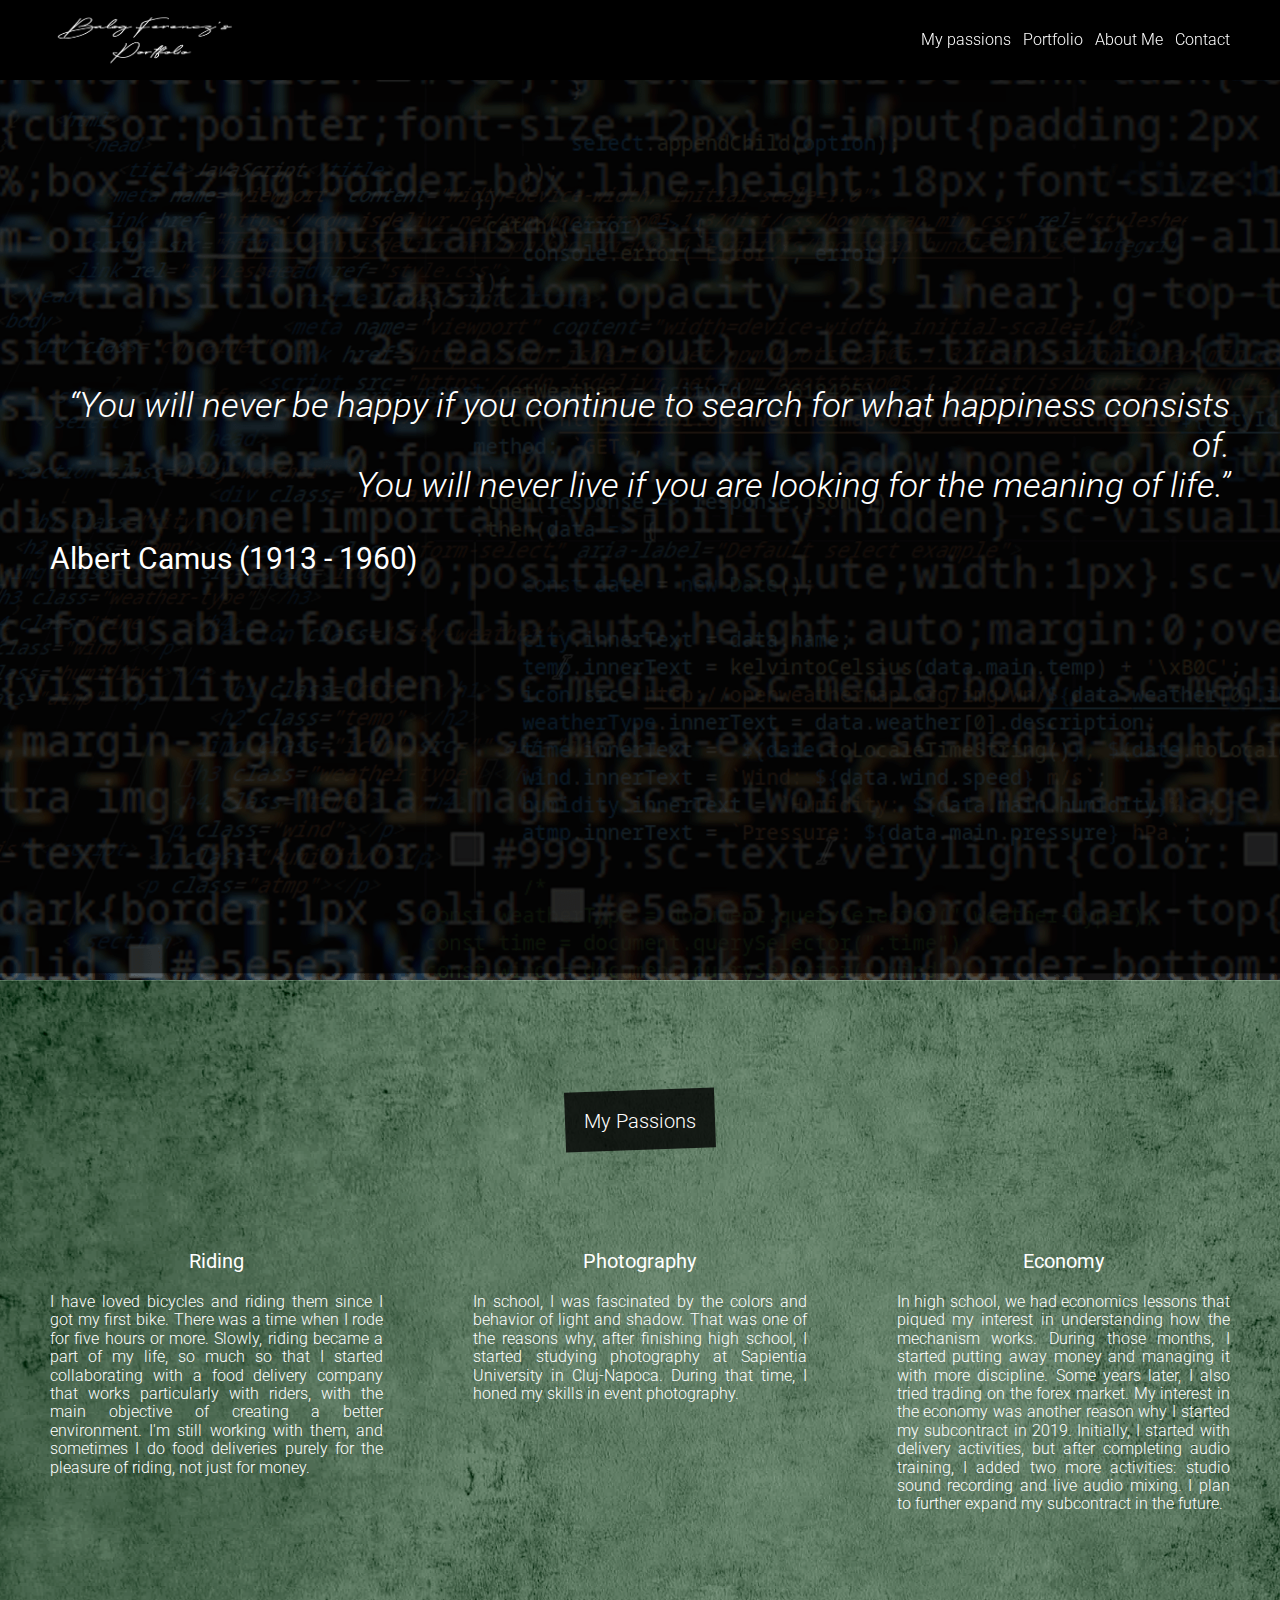
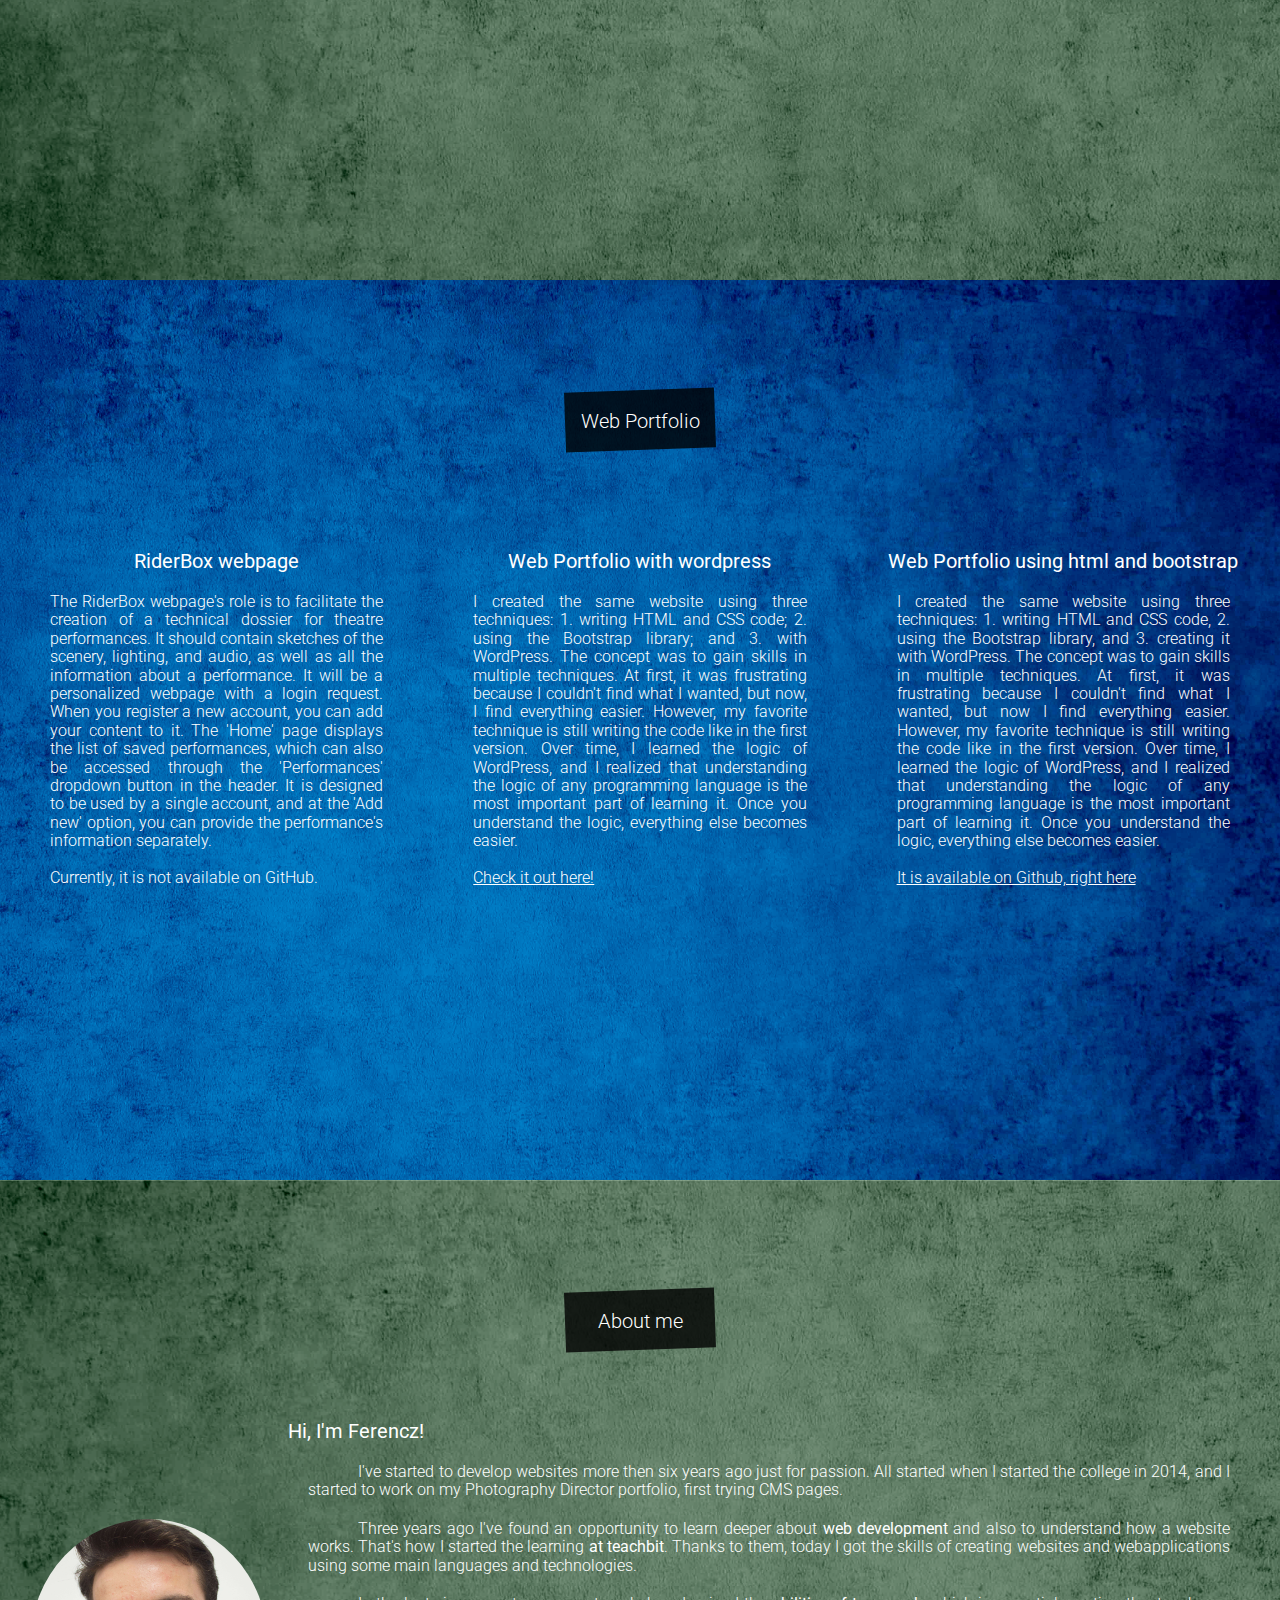
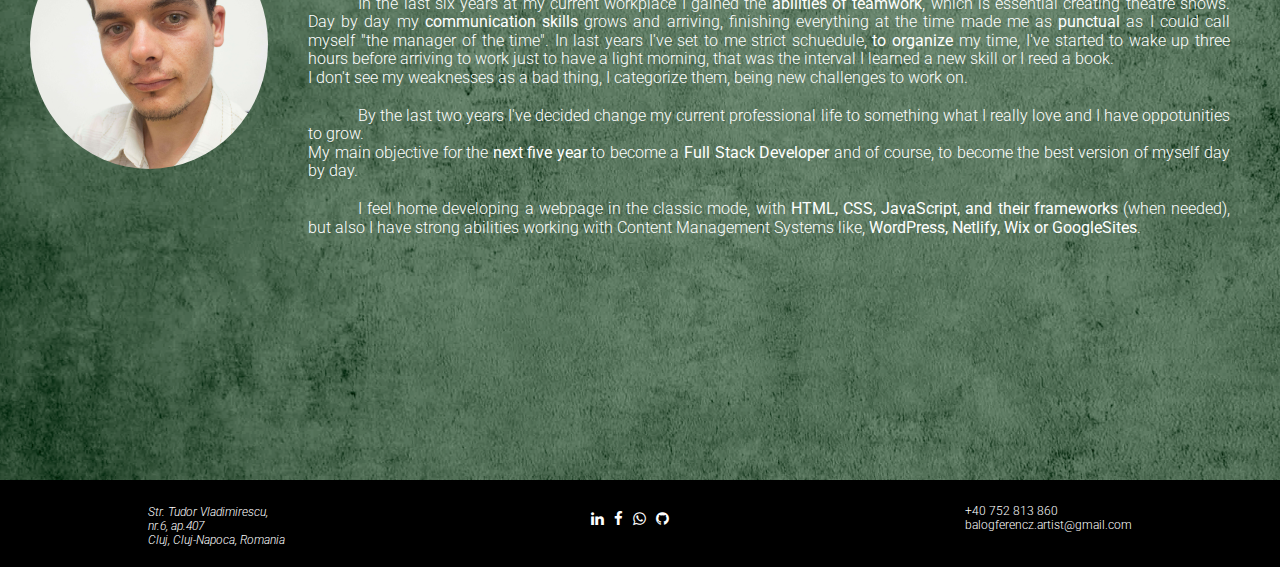
==== index.html @ 5646c805 "." ====
<!DOCTYPE html>
<html lang="en">
    <head>
        <title>My Portfolio</title>
        <meta name="viewport" content="width=device-width, initial-scale=1.0">
        
        <link rel="preconnect" href="https://fonts.googleapis.com">
        <link rel="preconnect" href="https://fonts.gstatic.com" crossorigin>
        <link href="https://fonts.googleapis.com/css2?family=Roboto:ital,wght@0,300;1,300&display=swap" rel="stylesheet"><link rel="stylesheet" a href="PortStylesheet.css">
        <link rel="stylesheet" href="https://cdnjs.cloudflare.com/ajax/libs/font-awesome/4.7.0/css/font-awesome.min.css">
        <link rel="stylesheet" a href="ResetCss.css">
    </head>

    <body>

<!-- HEADER -->

        <header class=".header-background">
            <a class="logo" href="#">
            <img src="photo/logo4.png" alt="logo">
            </a>
            
            <nav class="navigation">
                <a href="#section-1">My passions</a>
                <a href="#section-2">Portfolio</a>
                <a href="#section-4">About Me</a>
                <a href="#section-5">Contact</a>
             <!-- <a href="/blog.html">Blog</a> -->
                
            </nav>
        </header>


<!-- BANNER -->
        <section class="banner section-block"> 

            <div> <!-- A div a flexbox verzió miatt van -->
                <p>
                    <em>“You will never be happy if you continue to search for what happiness consists of. <br>
                        You will never live if you are looking for the meaning of life.”
                    </em>
                </p>    
                <h1>Albert Camus (1913 - 1960)</h1>
            </div>

        </section>


<!-- MY PASSIONS -->
        <section id="section-1" class="section-block green bkg-green section-1-2">

            <div class="box">
                <div class="roteted-bkg">
                    <p>My Passions</p>
                </div>
            </div>

            <div class="grid clearfix section-1-2-inner-container">
                <div class="grid-box box-third grid1">

                    <h3>Riding</h3>

                    <p>
                        I have loved bicycles and riding them since I got my first bike. 
                        There was a time when I rode for five hours or more. Slowly, 
                        riding became a part of my life, so much so that I started 
                        collaborating with a food delivery company that works particularly 
                        with riders, with the main objective of creating a better environment. 
                        I'm still working with them, and sometimes I do food deliveries purely 
                        for the pleasure of riding, not just for money.
                    </p>
                </div>
                <div class="grid-box box-third grid2">

                    <h3>Photography</h3>

                    <p>
                        In school, I was fascinated by the colors and behavior of light and 
                        shadow. That was one of the reasons why, after finishing high school, 
                        I started studying photography at Sapientia University in Cluj-Napoca. 
                        During that time, I honed my skills in event photography.
                    </p>
                </div>
                <div class="grid-box box-third grid3 ">

                    <h3>Economy</h3>

                    <p>
                        In high school, we had economics lessons that piqued my interest 
                        in understanding how the mechanism works. During those months, I 
                        started putting away money and managing it with more discipline. 
                        Some years later, I also tried trading on the forex market. My 
                        interest in the economy was another reason why I started my subcontract 
                        in 2019. Initially, I started with delivery activities, but after 
                        completing audio training, I added two more activities: studio sound 
                        recording and live audio mixing. I plan to further expand my subcontract in the future.                        
                    </p>
                </div>
            </div>
        </section>


<!-- PORTFOLIO -->
        <section id="section-2" class="section-block blue bkg-blue section-1-2">

            <div class="box">
                <div class="roteted-bkg">
                    <p>Web Portfolio</p>
                </div>
            </div>

            <div class="grid clearfix section-1-2-inner-container">
                <div class="grid-box box-third section-1-2-box">

                    <h3>RiderBox webpage</h3>

                    <p>
                        The RiderBox webpage's role is to facilitate the creation of 
                        a technical dossier for theatre performances. It should contain 
                        sketches of the scenery, lighting, and audio, as well as all 
                        the information about a performance. It will be a personalized 
                        webpage with a login request. When you register a new account, 
                        you can add your content to it. The 'Home' page displays the 
                        list of saved performances, which can also be accessed through 
                        the 'Performances' dropdown button in the header. It is designed 
                        to be used by a single account, and at the 'Add new' option, you 
                        can provide the performance's information separately. <br><br>
                        Currently, it is not available on GitHub.
                    </p>

                    <!-- <embed class="video" style="width: 250px;" src="https://www.youtube.com/embed/oUuTgYsEcFI"></embed> -->
                </div>
                <div class="grid-box box-third">

                    <h3>Web Portfolio with wordpress</h3>

                    <p>
                        I created the same website using three techniques: 
                        1. writing HTML and CSS code; 2. using the Bootstrap 
                        library; and 3. with WordPress. The concept was to gain 
                        skills in multiple techniques. At first, it was frustrating 
                        because I couldn't find what I wanted, but now, I find everything 
                        easier. However, my favorite technique is still writing the code 
                        like in the first version. Over time, I learned the logic of WordPress, 
                        and I realized that understanding the logic of any programming 
                        language is the most important part of learning it. Once you 
                        understand the logic, everything else becomes easier. <br> <br>
                        <a href="https://bferenczdev.wordpress.com">Check it out here!</a>
                    </p>
                </div>
                <div class="grid-box box-third">

                    <h3>Web Portfolio using html and bootstrap</h3>

                    <p>
                        I created the same website using three techniques: 
                        1. writing HTML and CSS code, 2. using the Bootstrap library, 
                        and 3. creating it with WordPress. The concept was to gain skills in 
                        multiple techniques. At first, it was frustrating because I couldn't 
                        find what I wanted, but now I find everything easier. However, my favorite 
                        technique is still writing the code like in the first version. Over time, 
                        I learned the logic of WordPress, and I realized that understanding the 
                        logic of any programming language is the most important part of learning it. 
                        Once you understand the logic, everything else becomes easier. <br><br>
                        <a href="https://github.com/FerenczBalog/Portfolio---bootstrap">It is available on Github, right here</a>
                    </p>
                </div>
            </div>
        </section>

<!-- About me -->
        <section id="section-4" class="section-block green bkg-green about-me">

            <div class="box">
                <div class="roteted-bkg">
                    <p>About me</p>
                </div>
            </div>

            <div class="about-me-inner-container">
                <img src="photo/img1.jpg" alt="my photo"> 

                <div>
                    <h3>Hi, I'm Ferencz!</h3>

                    <p class="text-indent"> 
                        I've started to develop websites more then six years ago just for passion.
                        All started when I started the college in 2014, and I started to work on my 
                        Photography Director portfolio, first trying CMS pages. 
                    </p>
                    <p class="text-indent"> 
                        Three years ago I've found an opportunity to learn deeper about <strong>web development</strong>
                        and also to understand how a website works. That's how I started the learning 
                        <strong>at teachbit</strong>. Thanks to them, today I got the skills of creating websites and 
                        webapplications using some main languages and technologies. 
                    </p>
                    <p class="text-indent"> 
                        In the last six years at my current workplace I gained the <strong>abilities of teamwork</strong>, 
                        which is essential creating theatre shows. Day by day my <strong>communication skills</strong> 
                        grows and arriving, finishing everything at the time made me as <strong>punctual</strong> as I could call myself
                        "the manager of the time". In last years I've set to me strict schuedule, <strong>to organize</strong> my time, I've started 
                        to wake up three hours before arriving to work just to have a light morning, that was the interval I 
                        learned a new skill or I reed a book. <br>
                        I don't see my weaknesses as a bad thing, I categorize them, being new challenges to work on.                     
                    </p>

                    <p class="text-indent"> 
                        By the last two years I've decided change my current professional life to 
                        something what I really love and I have oppotunities to grow. <br>
                        My main objective for the <strong>next five year</strong> to become a <strong>Full Stack Developer</strong> and 
                        of course, to become the best version of myself day by day.
                    </p>
                    
                    <p class="text-indent"> 
                        I feel home developing a webpage in the classic mode, with <strong>HTML, CSS, JavaScript, and their frameworks</strong> (when needed), but
                        also I have strong abilities working with Content Management Systems like, <strong>WordPress, Netlify, Wix or GoogleSites</strong>.
                    </p>

                </div>
            </div>      
        </section>
<!-- Footer -->
        <footer id="section-5" class="footer" >
        
            <address>
                Str. Tudor Vladimirescu, <br>
                nr.6, ap.407   <br>
                Cluj, Cluj-Napoca, Romania
            </address>

            <div class="social">
                <a href="https://www.linkedin.com/in/ferenczbalog/" class="fa fa-linkedin"></a>
                <a href="https://www.facebook.com/BalogFerencz2/" class="fa fa-facebook"></a>
                <a href="https://wa.me/+40752813860" class="fa fa-whatsapp"></a>
                <a href="https://github.com/FerenczBalog" class="fa fa-github"></a>
            </div>
            
            
            <div><a href="tel:40752813860">+40 752 813 860</a>
            <a href="mailto:balogferencz.artist@gmail.com" class="e-mail">balogferencz.artist@gmail.com</a>
    </div>
            </footer>
    </body>
</html>
---- PortStylesheet.css ----
html {
    font-size: 10px;
    font-family: 'Roboto', sans-serif;
    font-weight: 300;
    background-color: rgb(0, 0, 0);
}

*{
    box-sizing: border-box;
}

.clearfix::after {
    content: "";
    clear: both;
    display: table;
}

/* HEADER */

header{
    position: fixed;
    top: 0;
    left: 0;
    width: 100%;
    z-index: 2;
    display: flex;
    justify-content: space-between;
    align-items: center;
    height: 8rem;
    background-color: rgba(0, 0, 0, 0.596);
    padding: 0.75rem 5rem;
}
    header + * {
        margin-top: 8rem;
    }
    .logo {
        display: inline-block;
    }
        .logo > img {
            height: 6rem;
        }

    .navigation {
        display: inline-block; 
        text-align: center;
    }
        .navigation > a {
            display: inline-block;
            margin-right: 1rem;
            font-size: 1.6rem;
            color: rgb(255, 255, 255);
            text-decoration: none;
        }
        .navigation > a:last-child {
            margin-right: 0;
        }
        .navigation > a:hover {
            text-decoration: underline;
        }

h3 {
    font-weight:normal;
    font-size: 2rem;
}

@media(max-width: 700px) {
    html{
        font-size: 8px;
    }

    header{
        z-index: 3;
        height: 10rem;
        padding: 4rem 0.5rem;
        font-size: 0;
    }
    .navigation > a {
        margin-bottom: 1rem;
    }
}
/* HEADER */


 /* GRID */

 .grid {
    width:calc(100% + 5rem);
    margin: 0 -2.5rem;
 }

 .grid > .grid-box {
    float: left;
    margin: 0 2.5rem 4rem;
}
    .box-full {
        width:calc(100% - 5rem)
    } 
   
    .box-half {
        width: calc(50% - 5rem);
    }

    .box-third {
        width:calc(33.33% - 5rem);
    }

    .box-quarter {
        width: calc(25% - 5rem);
    }

@media(max-width:1023px){

    .box-third {
        width: calc(100% - 5rem);
    }
    .box-quarter {
        width: calc(50% - 5rem);
    }
    .grid > .grid-box {
        padding-top: 0;
        margin-bottom: -2rem;
    }

}
 /* GRID */


 /* SECTIONS */

 .section-block.blue {
    background-color: rgb(30, 30, 241);
}

.section-block.green {
    background-color: #24b3247d;
}

.section-block {
    height: calc(100vh - 8);
    height: 100vh;
    padding:3rem;
}

.section-block.not-fullscreen {
    height: auto;
}

    .section-block h1 {
        display: block;
        margin-bottom: 2.5rem;  
        text-align: center;      
        font-size: 4rem;
        font-weight: 400;
    }

    .section-block h2 {
        display: block;
        margin-bottom: 1rem;  
        text-align: center;      
        font-size: 4.8rem;
        font-weight: 400;
        padding-top: 0rem;
    }


@media(max-width: 1023px) {
    .section-block {
        height: auto;
        padding-top: 5rem;
    }
    .section-block.not-fullscreen {
        min-height: none;
    }
    .section-block h1 {
        font-size: 2.8rem;
    }

    .section-block h2 {
        font-size: 2.8rem;
        padding-top: 3rem;
        margin-bottom: 0rem;
    }
    
}

/* SECTIONS */


/* BANNER - HERO */

.banner {
    display: flex;
    align-items: center;
    justify-content: flex-start;
    position: relative;
    padding: 0 5rem 12vh;
    background-image:url("photo/webbkg.png");
    background-position: center;
    background-repeat: no-repeat;
    background-size: cover;
    color: #fff;
}
.banner::after {
    content: ""; 
    position:absolute; 
    top: 0; 
    left: 0; 
    width: 100%; 
    height: 100%; 
    background-color: rgba(0, 0, 0, 0.24)
}

    .banner h1 {
        text-align: left;
        position:relative;
        z-index: 1;
        font-size: 3rem;
    }

    .banner p {
        text-align: right;
        position: relative;
        z-index: 1;
        font-size:3.5rem;
    }

 @media(max-width: 700px) {
    .banner {
        padding-top: 2rem;
        height: calc(100vh - 8rem);
    }
 }

 /* BANNER - HERO */

 
/* My passions & Portfolio*/

.section-1-2 h2, .rec-section h2 {
    padding-top: 5rem;
    margin-bottom: 5rem;
    font-size: 3.4rem;
}

.section-1-2-inner-container {
    color: rgb(255, 255, 255);
    text-align: center;
    margin-bottom: 2.5rem;
    margin-top: 8rem;
}

    .section-1-2 a {
        color: white;
    }

/*ROTATED BACKGROUND*/
.box{
    display: flex;
    justify-content: center;
    padding-top: 8rem;
}

.roteted-bkg{
    display: flex;
    justify-content: center;
    background-color: rgba(0, 0, 0, 0.80);
    transform: rotate(-2deg);
    width: 15rem;
    height: 6rem;
}

.box p {
    font-size: 2rem;
    color: white;
    transform: rotate(2deg);
}
/*ROTATED BACKGROUND*/

.section-1-2 h2, .rec-section h2{
    font-size: 2.4rem;
    text-align: center;
    margin-bottom: 2.5rem;
}

    .section-1-2-inner-container p, .rec-section p, .about-me-inner-container p {
        font-size: 1.6rem;
        text-align: justify;
        margin: 2rem;
    }

/* My passions & Portfolio*/


/* Recomandations */

.rec-section-box {
    height: 21rem;
    display: flex;
    align-items: center;
    color: rgb(255, 255, 255);
}

    .rec-section-box > img {
        width: 60rem;
        height: 15rem;
        border-radius: 50%;
        margin-right: 2.5rem;
    }


@media(max-width:1023px){

    .rec-section-box, .about-me-inner-container {
        height: auto;
        display: flex;
        flex-direction: column;
        align-items: center;
    }

    .rec-section-box > img, .about-me-inner-container > img{
        width: 15rem;
        height: 14rem;
        margin-top: 5rem;
    }

    .section-1-2 h2, .rec-section h2{
        padding-top: 3.5rem;
    }
}

@media(max-width:400px) {
    .grid > .grid-box {
        float: center;
        margin: 1rem;
        min-width: 30rem;
    }
}

/* Recomandations */


/* About me */
.about-me {
    color: white;
}
.about-me-inner-container {
    display: flex;
    justify-content: space-around;
    align-items: center;
    margin-top:5rem;
}
    .about-me-inner-container > img {
        width: 25rem;
        height: 25rem;
        border-radius: 50%;
    }
    .about-me-inner-container > div {
        display: block;
        padding-left: 2rem;
        padding-bottom: 3rem;
    }

@media(max-width:1023px){
    .about-me-inner-container {
        margin-top:5rem;
    }

    .about-me-inner-container > div {
        display: block;
        padding-right: 2rem;
    }

    .about-me-inner-container > img {
        margin-top: 0rem;
        margin-bottom: 10rem;
    }
}

/* About me */


/* Footer */
.footer {
    display: flex;
    flex-direction: row;
    justify-content: space-around;
    align-items: center;
    color:white;
    font-size: 1.2rem;
    padding-top: 1rem;
    padding-bottom: 2rem;
}
    .footer h3 {
        display: block;
        margin-bottom: 1rem;
        font-size: 1.6rem;
        font-weight: none;
    }
    .footer a {
        display: block;
        margin: 0rem;
        text-decoration: none;
        color: white;
    }
    .footer a:hover {
        text-decoration: underline;
    }
    .footer address {
        margin-top: 1.6rem;
    }

    .social {
        display: flex;
    }
        .social > a {
            font-size: 1.5rem;
            margin-left: 1rem;
        }

    .e-mail {
        margin-bottom: 1rem;
    }

@media(max-width:915px) {
    .footer {
        font-size: 7px;
    }

    .footer h3 {
        font-size: 8px;
    }
}

.imgtitles {
    max-width: 30rem;
    margin-left: 50rem;
    margin-top: 8rem;
}

.bkg-blue {
    background-image: url(photo/BkgBlue.jpg);
    background-position: center;
    background-repeat: no-repeat;
    background-size: cover;
}

.bkg-green {
    background-image: url(photo/BkgGreen.jpg);
    background-position: center;
    background-repeat: no-repeat;
    background-size: cover;

}


/* BLOG */
.blog {
    color: white;
    padding-top: 10rem;
}
    .blog a{
        color: white;
        text-decoration: none;
    }

.blog-nav {
    width: 15rem;
    background-color: rgba(0, 0, 0, 0.596);
    position: fixed;
    color: white;
    margin-top: 10rem;
}

    .blog-nav h2 {
        font-size: 1.8rem;
        margin-left: 1rem;
    }

    .blog-nav li {
        font-size: 1.5rem;
    }

    .blog-nav a {
        text-decoration: none;
        color: white;
    }

    .blog-nav a:hover {
        text-decoration: underline;
    }

.posts {
    display: flex;
    flex-direction: column;
    align-items: center;
    background-color: rgba(0, 0, 0, 0.596);
    width: 80%;
    float: right;
    margin-right: 10rem;
}
    .new-post {
        width: 90%;
        font-size: 1.5rem;
        line-height: 1.8rem;
        text-align: justify;
    }

hr {
    width: 60%;
}

.text-indent {
    text-indent: 5rem;
}

.gallery {
    display: flex;
    justify-content: center;
    margin: 2rem;
}

.project-video {
    width: 25rem;
    height: 15rem;
    margin-left: 2rem;
} 

.details {
    display: flex;
}

.tech-details {
    margin-left: 5rem;
}

.desc {
    width: 40rem;
    margin-right: 5rem;
}

    .desc-video {
        width: 380px;
        height: 200px;
    }
/* BLOG */
---- ResetCss.css ----
/*! normalize.css v8.0.1 | MIT License | github.com/necolas/normalize.css */

/* Document
   ========================================================================== */

/**
 * 1. Correct the line height in all browsers.
 * 2. Prevent adjustments of font size after orientation changes in iOS.
 */

 html {
	line-height: 1.15; /* 1 */
	-webkit-text-size-adjust: 100%; /* 2 */
  }
  
  /* Sections
	 ========================================================================== */
  
  /**
   * Remove the margin in all browsers.
   */
  
  body {
	margin: 0;
  }
  
  /**
   * Render the `main` element consistently in IE.
   */
  
  main {
	display: block;
  }
  
  /**
   * Correct the font size and margin on `h1` elements within `section` and
   * `article` contexts in Chrome, Firefox, and Safari.
   */
  
  h1 {
	font-size: 2em;
	margin: 0.67em 0;
  }
  
  /* Grouping content
	 ========================================================================== */
  
  /**
   * 1. Add the correct box sizing in Firefox.
   * 2. Show the overflow in Edge and IE.
   */
  
  hr {
	box-sizing: content-box; /* 1 */
	height: 0; /* 1 */
	overflow: visible; /* 2 */
  }
  
  /**
   * 1. Correct the inheritance and scaling of font size in all browsers.
   * 2. Correct the odd `em` font sizing in all browsers.
   */
  
  pre {
	font-family: monospace, monospace; /* 1 */
	font-size: 1em; /* 2 */
  }
  
  /* Text-level semantics
	 ========================================================================== */
  
  /**
   * Remove the gray background on active links in IE 10.
   */
  
  a {
	background-color: transparent;
  }
  
  /**
   * 1. Remove the bottom border in Chrome 57-
   * 2. Add the correct text decoration in Chrome, Edge, IE, Opera, and Safari.
   */
  
  abbr[title] {
	border-bottom: none; /* 1 */
	text-decoration: underline; /* 2 */
	text-decoration: underline dotted; /* 2 */
  }
  
  /**
   * Add the correct font weight in Chrome, Edge, and Safari.
   */
  
  b,
  strong {
	font-weight: bolder;
  }
  
  /**
   * 1. Correct the inheritance and scaling of font size in all browsers.
   * 2. Correct the odd `em` font sizing in all browsers.
   */
  
  code,
  kbd,
  samp {
	font-family: monospace, monospace; /* 1 */
	font-size: 1em; /* 2 */
  }
  
  /**
   * Add the correct font size in all browsers.
   */
  
  small {
	font-size: 80%;
  }
  
  /**
   * Prevent `sub` and `sup` elements from affecting the line height in
   * all browsers.
   */
  
  sub,
  sup {
	font-size: 75%;
	line-height: 0;
	position: relative;
	vertical-align: baseline;
  }
  
  sub {
	bottom: -0.25em;
  }
  
  sup {
	top: -0.5em;
  }
  
  /* Embedded content
	 ========================================================================== */
  
  /**
   * Remove the border on images inside links in IE 10.
   */
  
  img {
	border-style: none;
  }
  
  /* Forms
	 ========================================================================== */
  
  /**
   * 1. Change the font styles in all browsers.
   * 2. Remove the margin in Firefox and Safari.
   */
  
  button,
  input,
  optgroup,
  select,
  textarea {
	font-family: inherit; /* 1 */
	font-size: 100%; /* 1 */
	line-height: 1.15; /* 1 */
	margin: 0; /* 2 */
  }
  
  /**
   * Show the overflow in IE.
   * 1. Show the overflow in Edge.
   */
  
  button,
  input { /* 1 */
	overflow: visible;
  }
  
  /**
   * Remove the inheritance of text transform in Edge, Firefox, and IE.
   * 1. Remove the inheritance of text transform in Firefox.
   */
  
  button,
  select { /* 1 */
	text-transform: none;
  }
  
  /**
   * Correct the inability to style clickable types in iOS and Safari.
   */
  
  button,
  [type="button"],
  [type="reset"],
  [type="submit"] {
	-webkit-appearance: button;
  }
  
  /**
   * Remove the inner border and padding in Firefox.
   */
  
  button::-moz-focus-inner,
  [type="button"]::-moz-focus-inner,
  [type="reset"]::-moz-focus-inner,
  [type="submit"]::-moz-focus-inner {
	border-style: none;
	padding: 0;
  }
  
  /**
   * Restore the focus styles unset by the previous rule.
   */
  
  button:-moz-focusring,
  [type="button"]:-moz-focusring,
  [type="reset"]:-moz-focusring,
  [type="submit"]:-moz-focusring {
	outline: 1px dotted ButtonText;
  }
  
  /**
   * Correct the padding in Firefox.
   */
  
  fieldset {
	padding: 0.35em 0.75em 0.625em;
  }
  
  /**
   * 1. Correct the text wrapping in Edge and IE.
   * 2. Correct the color inheritance from `fieldset` elements in IE.
   * 3. Remove the padding so developers are not caught out when they zero out
   *    `fieldset` elements in all browsers.
   */
  
  legend {
	box-sizing: border-box; /* 1 */
	color: inherit; /* 2 */
	display: table; /* 1 */
	max-width: 100%; /* 1 */
	padding: 0; /* 3 */
	white-space: normal; /* 1 */
  }
  
  /**
   * Add the correct vertical alignment in Chrome, Firefox, and Opera.
   */
  
  progress {
	vertical-align: baseline;
  }
  
  /**
   * Remove the default vertical scrollbar in IE 10+.
   */
  
  textarea {
	overflow: auto;
  }
  
  /**
   * 1. Add the correct box sizing in IE 10.
   * 2. Remove the padding in IE 10.
   */
  
  [type="checkbox"],
  [type="radio"] {
	box-sizing: border-box; /* 1 */
	padding: 0; /* 2 */
  }
  
  /**
   * Correct the cursor style of increment and decrement buttons in Chrome.
   */
  
  [type="number"]::-webkit-inner-spin-button,
  [type="number"]::-webkit-outer-spin-button {
	height: auto;
  }
  
  /**
   * 1. Correct the odd appearance in Chrome and Safari.
   * 2. Correct the outline style in Safari.
   */
  
  [type="search"] {
	-webkit-appearance: textfield; /* 1 */
	outline-offset: -2px; /* 2 */
  }
  
  /**
   * Remove the inner padding in Chrome and Safari on macOS.
   */
  
  [type="search"]::-webkit-search-decoration {
	-webkit-appearance: none;
  }
  
  /**
   * 1. Correct the inability to style clickable types in iOS and Safari.
   * 2. Change font properties to `inherit` in Safari.
   */
  
  ::-webkit-file-upload-button {
	-webkit-appearance: button; /* 1 */
	font: inherit; /* 2 */
  }
  
  /* Interactive
	 ========================================================================== */
  
  /*
   * Add the correct display in Edge, IE 10+, and Firefox.
   */
  
  details {
	display: block;
  }
  
  /*
   * Add the correct display in all browsers.
   */
  
  summary {
	display: list-item;
  }
  
  /* Misc
	 ========================================================================== */
  
  /**
   * Add the correct display in IE 10+.
   */
  
  template {
	display: none;
  }
  
  /**
   * Add the correct display in IE 10.
   */
  
  [hidden] {
	display: none;
  }
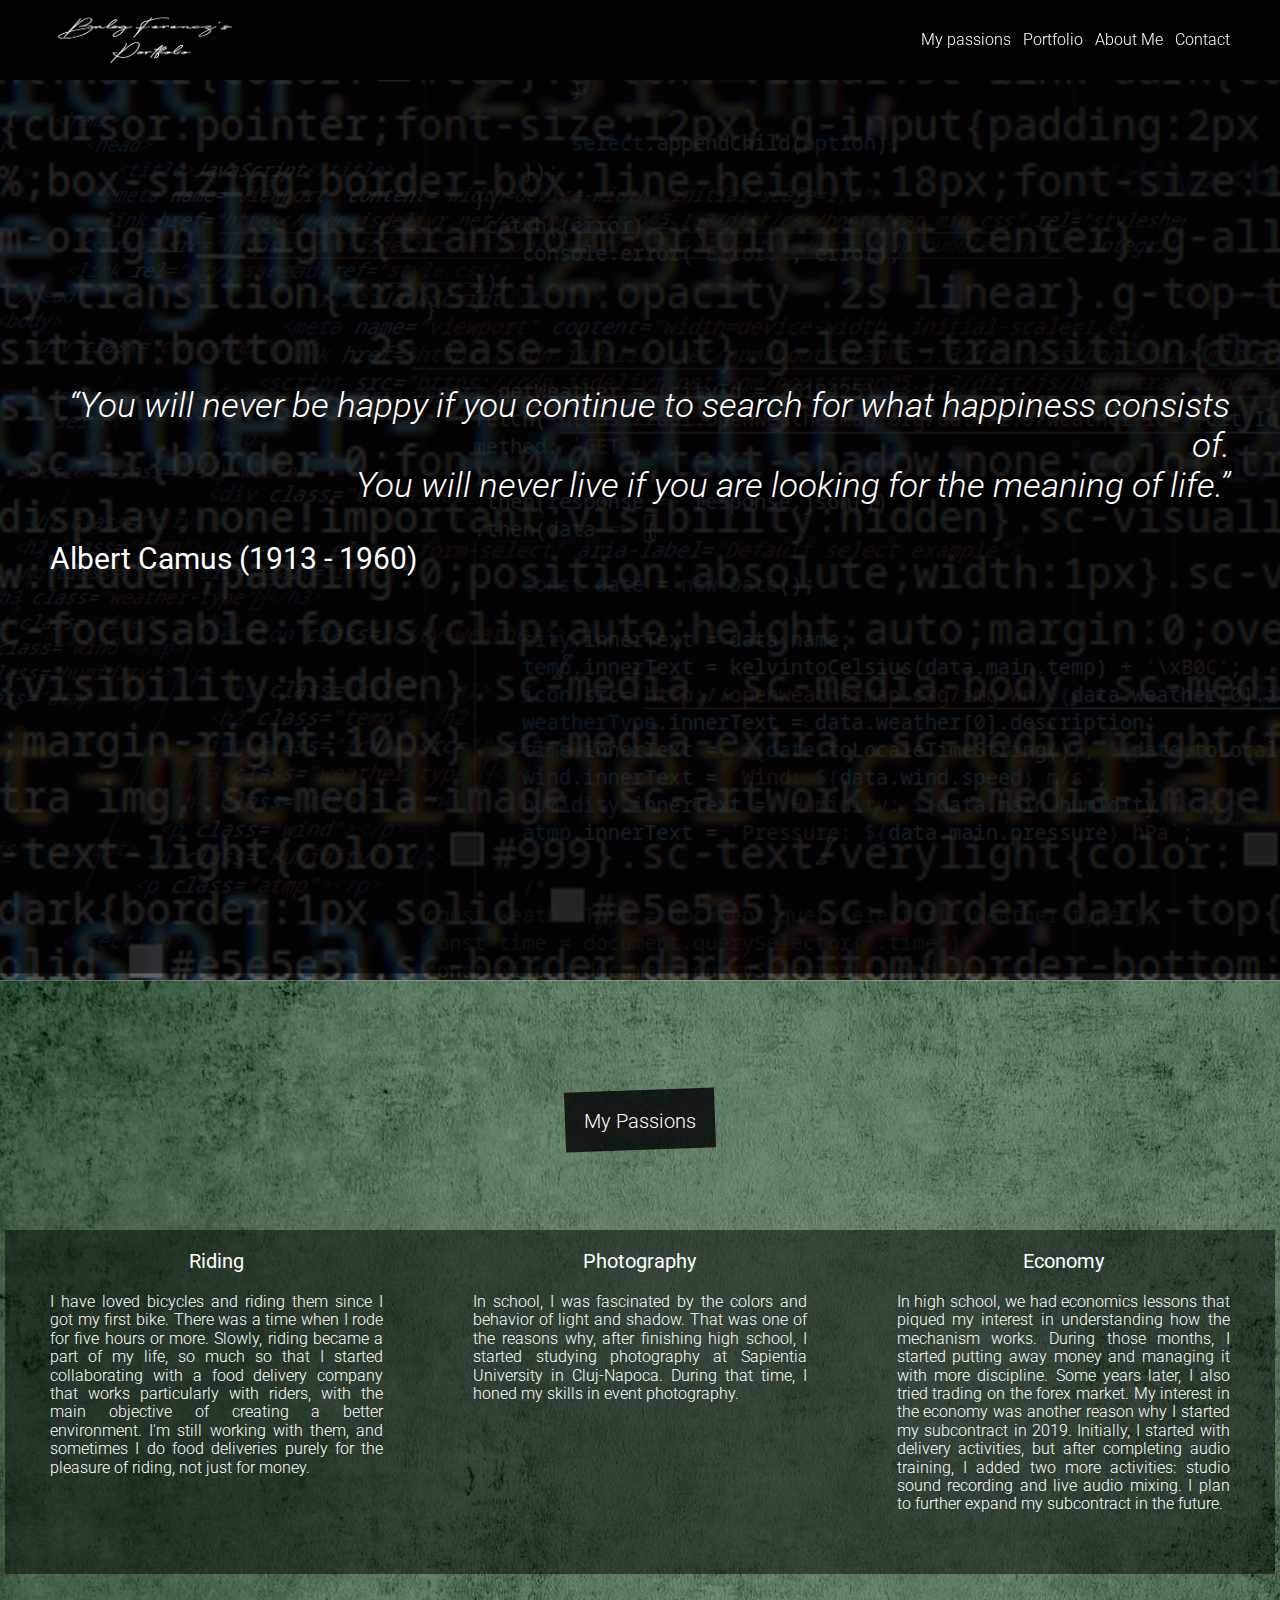
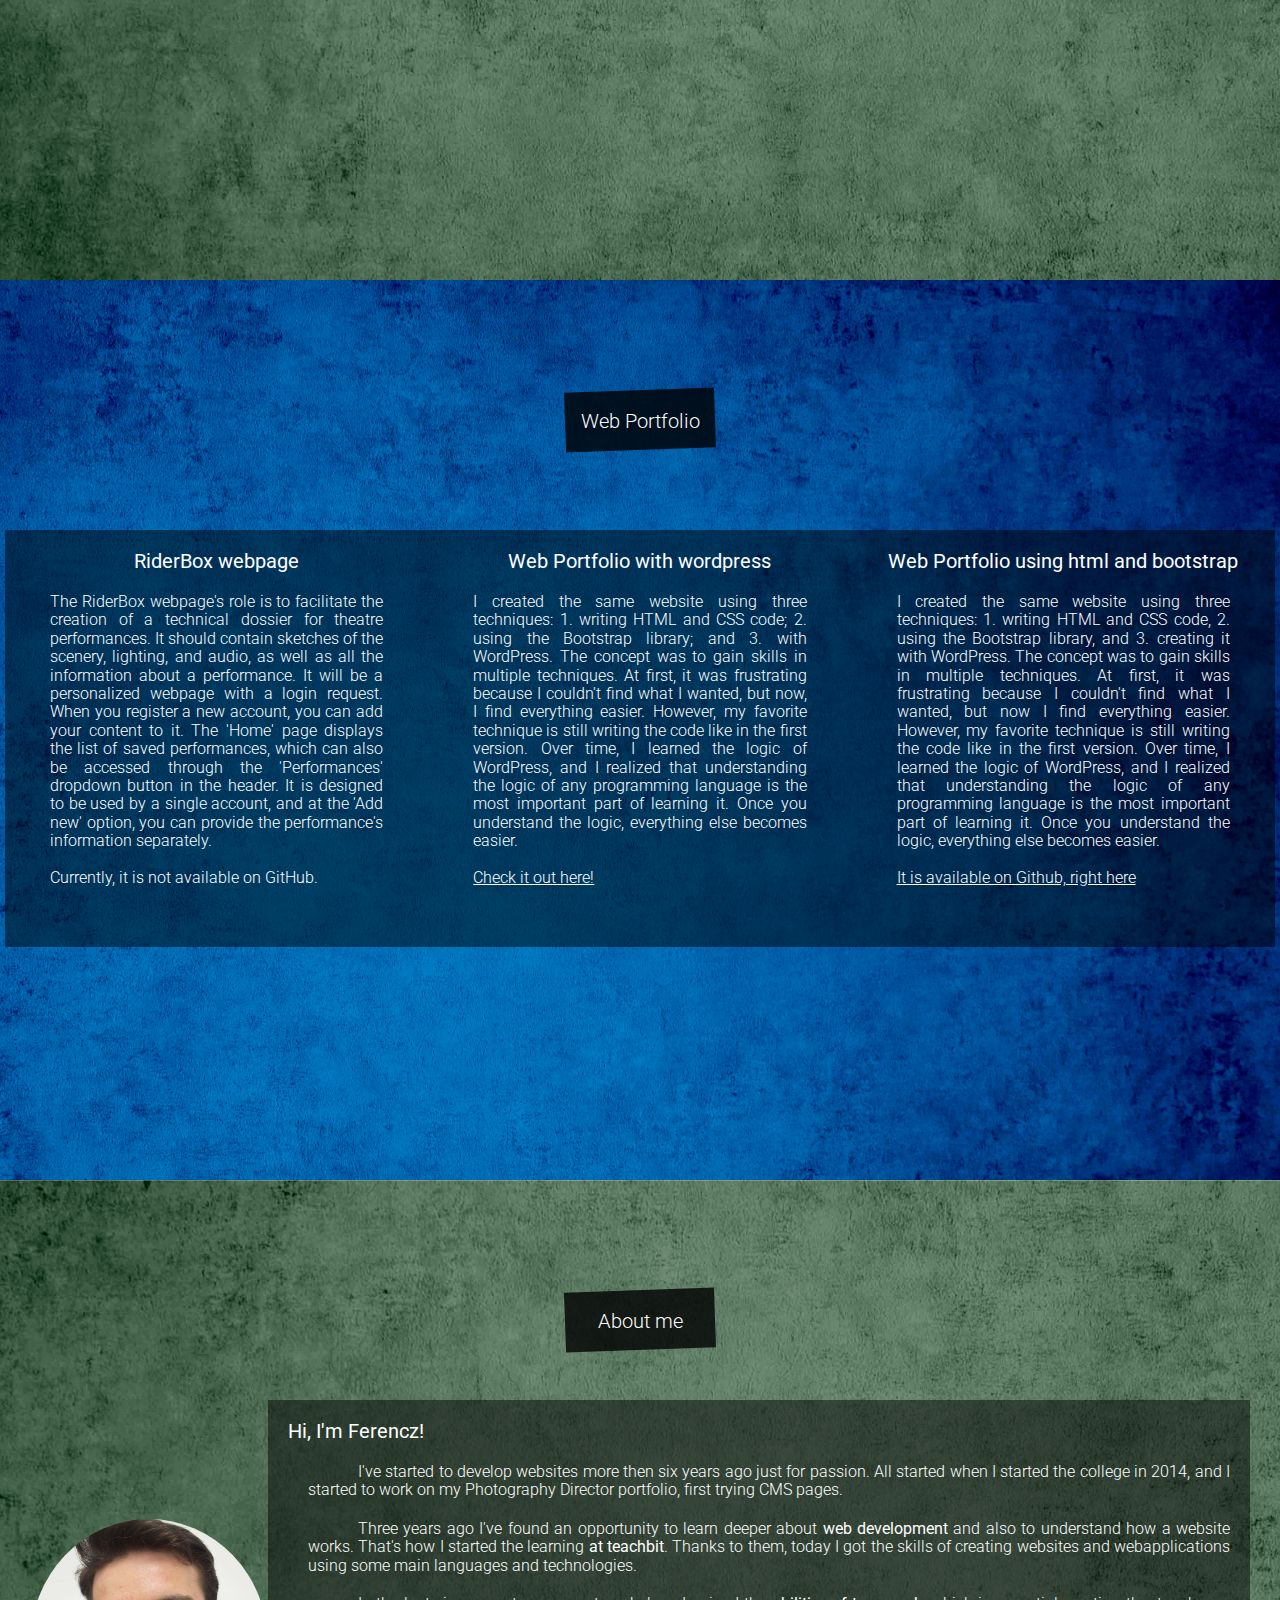
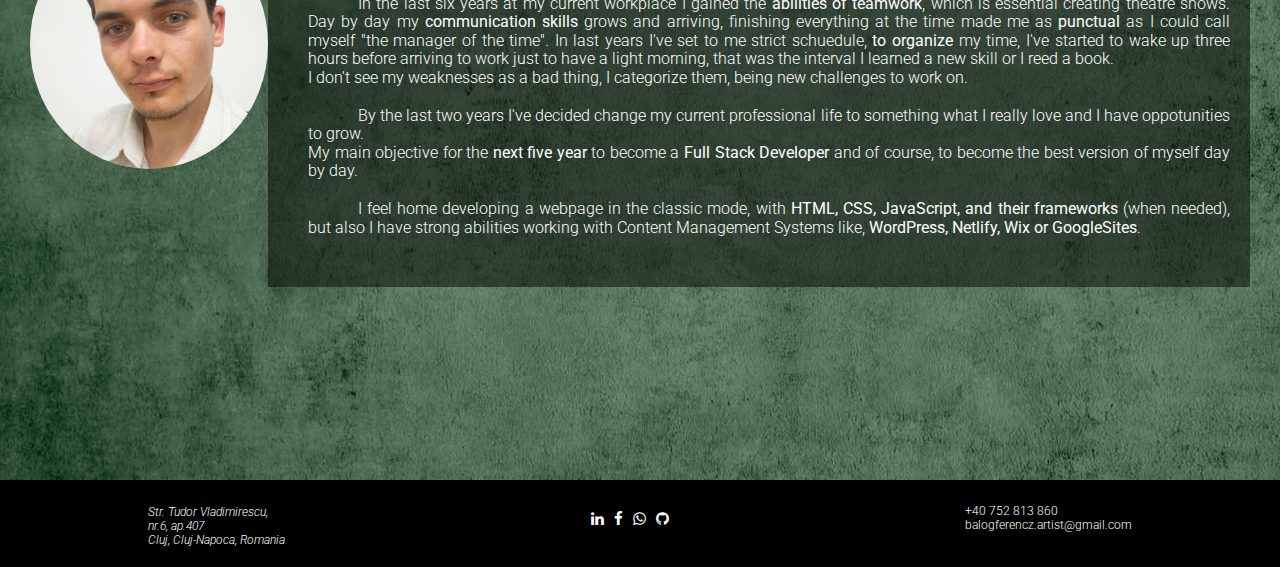
==== commit ebda3588: "." ====
--- a/index.html
+++ b/index.html
@@ -47,7 +47,7 @@
 
 
 <!-- MY PASSIONS -->
-        <section id="section-1" class="section-block green bkg-green section-1-2">
+        <section id="section-1" class="section-block green bkg-green section-1-2 ">
 
             <div class="box">
                 <div class="roteted-bkg">
@@ -55,7 +55,7 @@
                 </div>
             </div>
 
-            <div class="grid clearfix section-1-2-inner-container">
+            <div class="grid clearfix section-1-2-inner-container overlay">
                 <div class="grid-box box-third grid1">
 
                     <h3>Riding</h3>
@@ -101,7 +101,7 @@
 
 
 <!-- PORTFOLIO -->
-        <section id="section-2" class="section-block blue bkg-blue section-1-2">
+        <section id="section-2" class="section-block blue bkg-blue section-1-2 ">
 
             <div class="box">
                 <div class="roteted-bkg">
@@ -109,7 +109,7 @@
                 </div>
             </div>
 
-            <div class="grid clearfix section-1-2-inner-container">
+            <div class="grid clearfix section-1-2-inner-container overlay">
                 <div class="grid-box box-third section-1-2-box">
 
                     <h3>RiderBox webpage</h3>
@@ -169,7 +169,7 @@
         </section>
 
 <!-- About me -->
-        <section id="section-4" class="section-block green bkg-green about-me">
+        <section id="section-4" class="section-block green bkg-green about-me ">
 
             <div class="box">
                 <div class="roteted-bkg">
@@ -180,7 +180,7 @@
             <div class="about-me-inner-container">
                 <img src="photo/img1.jpg" alt="my photo"> 
 
-                <div>
+                <div class="overlay">
                     <h3>Hi, I'm Ferencz!</h3>
 
                     <p class="text-indent"> 
--- a/PortStylesheet.css
+++ b/PortStylesheet.css
@@ -135,6 +135,10 @@
     background-color: #24b3247d;
 }
 
+.overlay {
+    background-color: rgba(0, 0, 0, 0.477);
+}
+
 .section-block {
     height: calc(100vh - 8);
     height: 100vh;
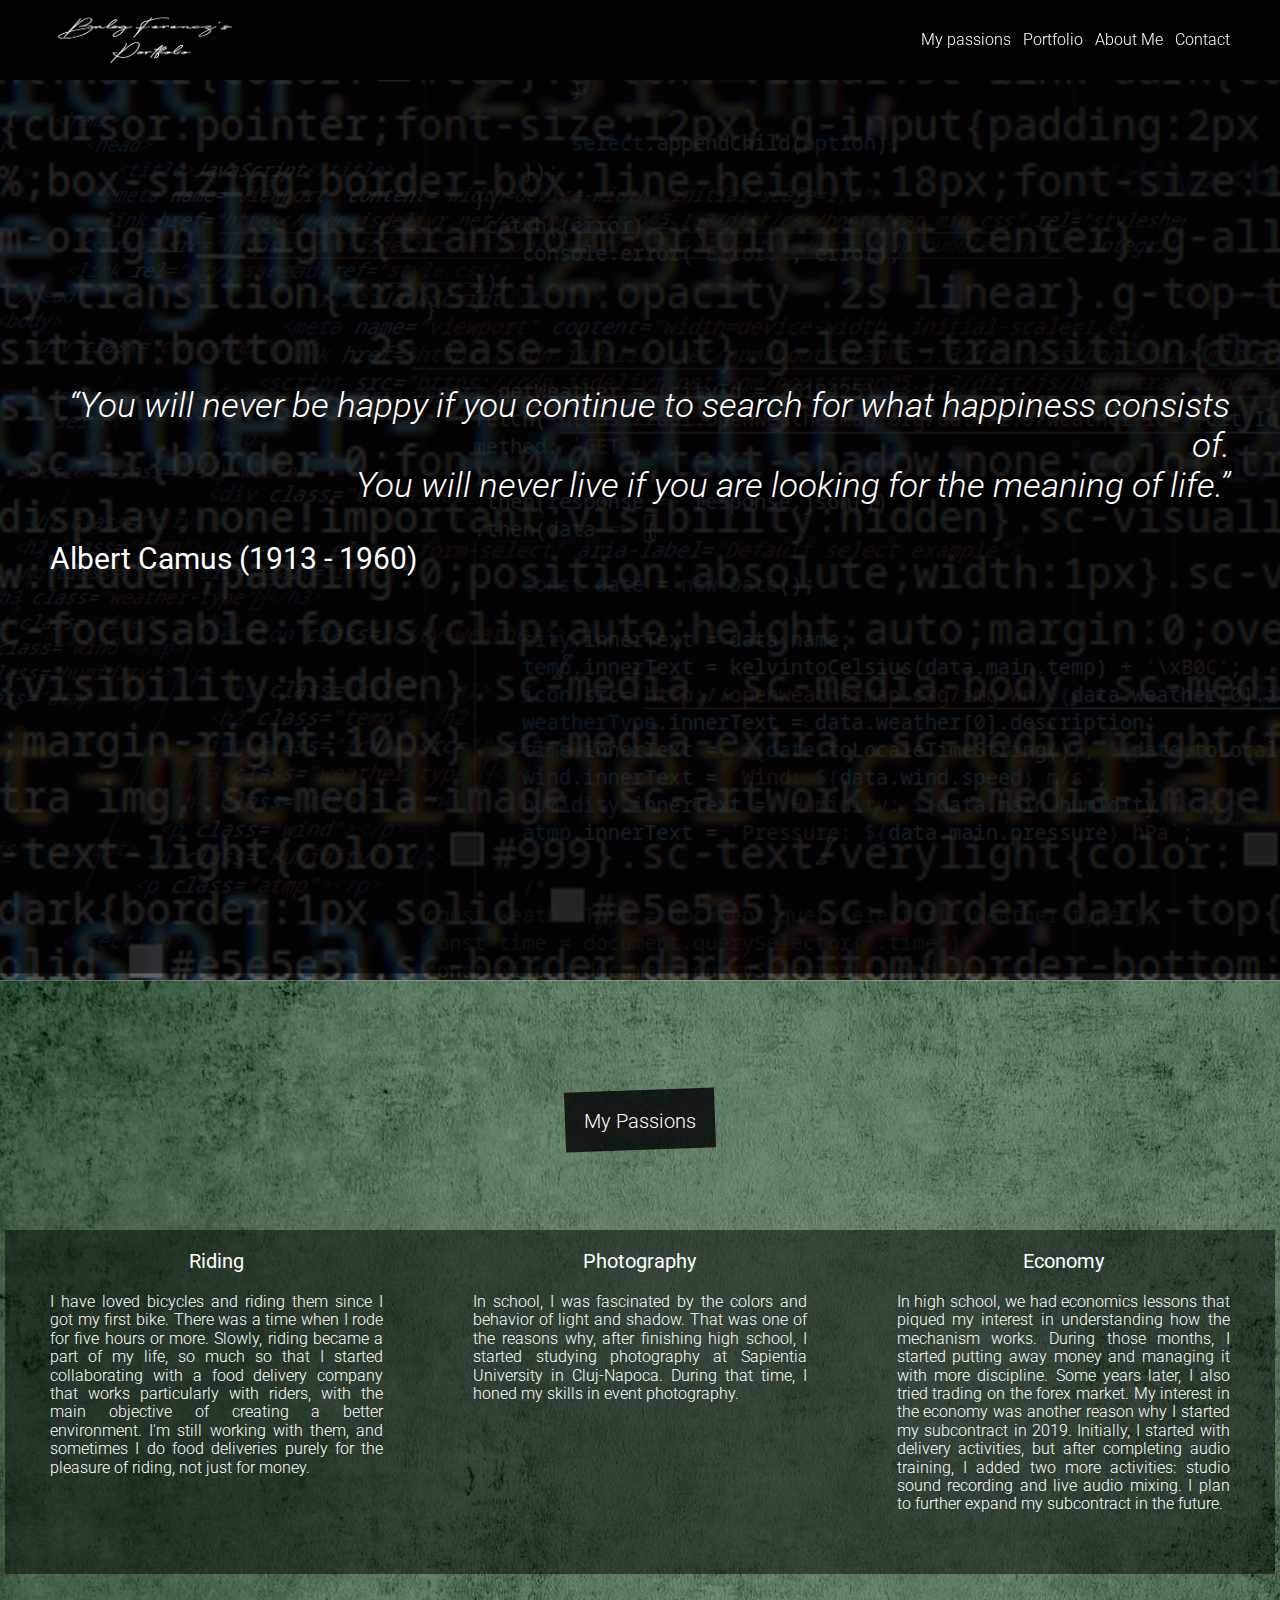
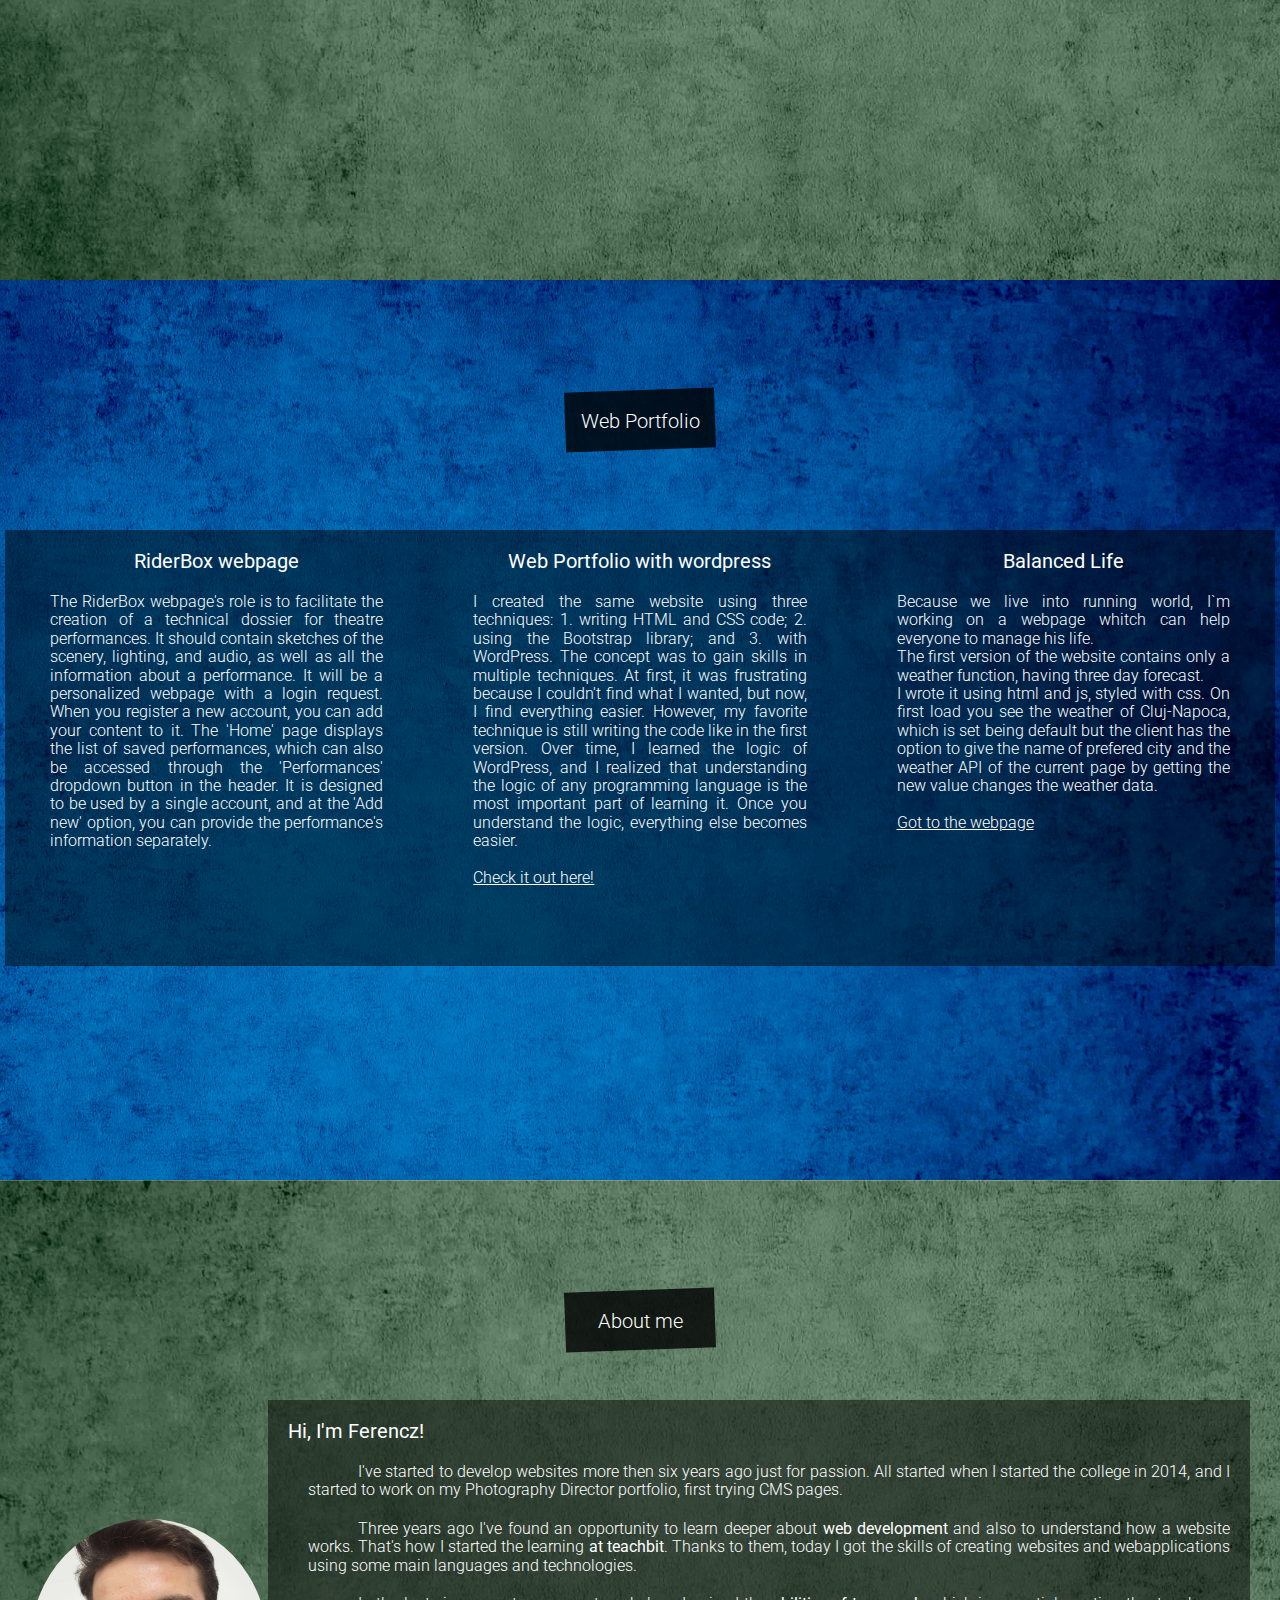
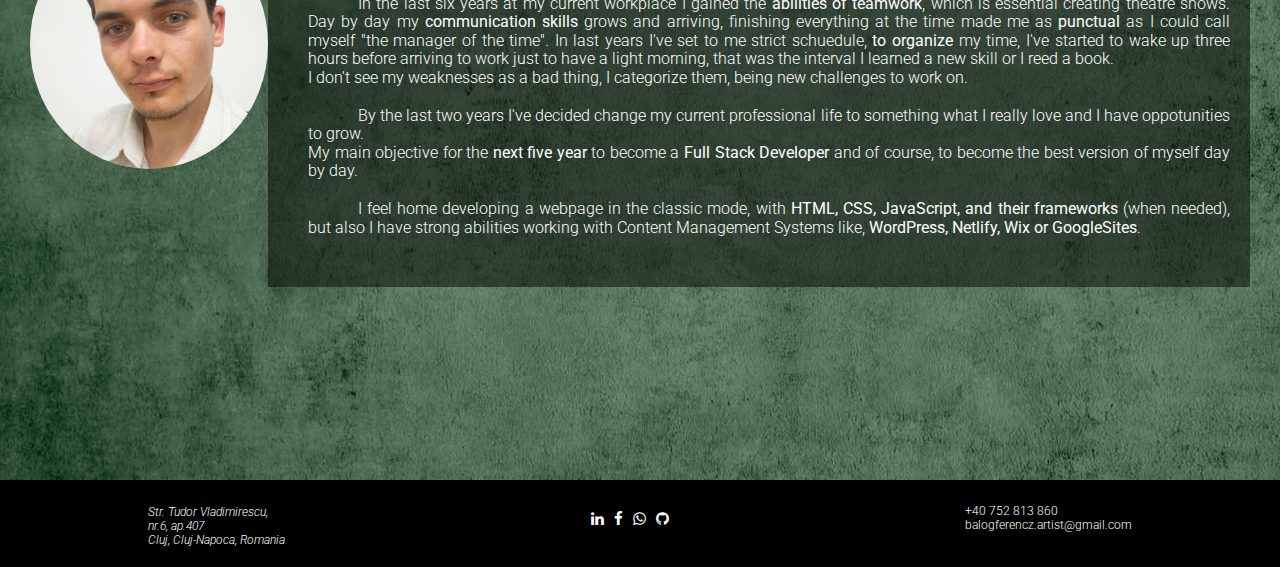
==== commit c3e1b421: "> Added balanced life description" ====
--- a/index.html
+++ b/index.html
@@ -125,8 +125,10 @@
                         the 'Performances' dropdown button in the header. It is designed 
                         to be used by a single account, and at the 'Add new' option, you 
                         can provide the performance's information separately. <br><br>
-                        Currently, it is not available on GitHub.
-                    </p>
+                        <br><br>
+                        <!-- <a href="#">Read more on the blog</a> -->
+                    </p>
+                    
 
                     <!-- <embed class="video" style="width: 250px;" src="https://www.youtube.com/embed/oUuTgYsEcFI"></embed> -->
                 </div>
@@ -145,24 +147,26 @@
                         and I realized that understanding the logic of any programming 
                         language is the most important part of learning it. Once you 
                         understand the logic, everything else becomes easier. <br> <br>
-                        <a href="https://bferenczdev.wordpress.com">Check it out here!</a>
+                        <a href="https://bferenczdev.wordpress.com">Check it out here!</a><br>
+                        <!-- <a href="#">Read more on the blog</a> -->
                     </p>
                 </div>
                 <div class="grid-box box-third">
 
-                    <h3>Web Portfolio using html and bootstrap</h3>
-
-                    <p>
-                        I created the same website using three techniques: 
-                        1. writing HTML and CSS code, 2. using the Bootstrap library, 
-                        and 3. creating it with WordPress. The concept was to gain skills in 
-                        multiple techniques. At first, it was frustrating because I couldn't 
-                        find what I wanted, but now I find everything easier. However, my favorite 
-                        technique is still writing the code like in the first version. Over time, 
-                        I learned the logic of WordPress, and I realized that understanding the 
-                        logic of any programming language is the most important part of learning it. 
-                        Once you understand the logic, everything else becomes easier. <br><br>
-                        <a href="https://github.com/FerenczBalog/Portfolio---bootstrap">It is available on Github, right here</a>
+                    <h3>Balanced Life</h3>
+
+                    <p>
+                        Because we live into running world, I`m working on a webpage 
+                        whitch can help everyone to manage his life. <br>
+                        The first version of the website contains only a weather function, 
+                        having three day forecast. <br>
+                        I wrote it using html and js, styled with css. On first load you see the weather of Cluj-Napoca, 
+                        which is set being default but the client has the option to give
+                        the name of prefered city and the weather API of the current page by
+                        getting the new value changes the weather data.
+                        <br><br>
+                        <a href="https://balancedlife.netlify.app/index.html">Got to the webpage</a> <br>
+                        <!-- <a href="#">Read more on the blog</a> -->
                     </p>
                 </div>
             </div>
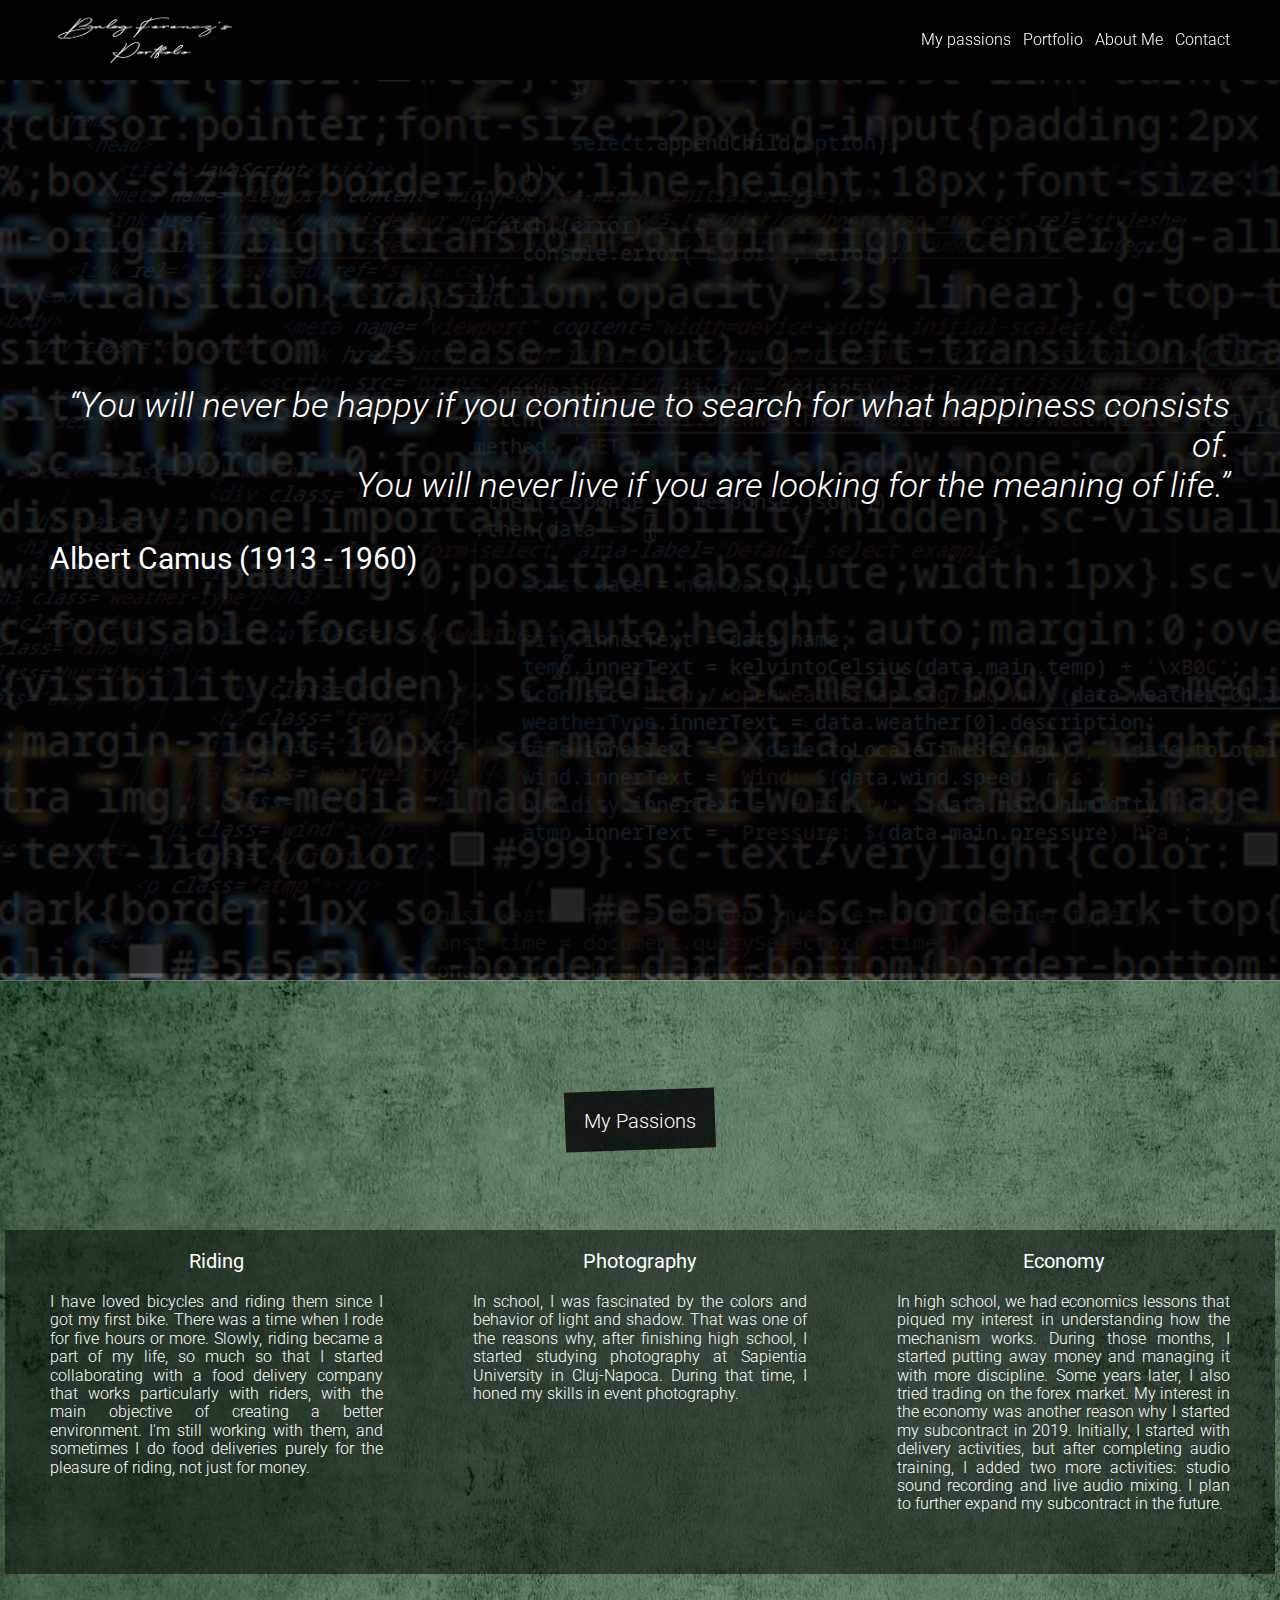
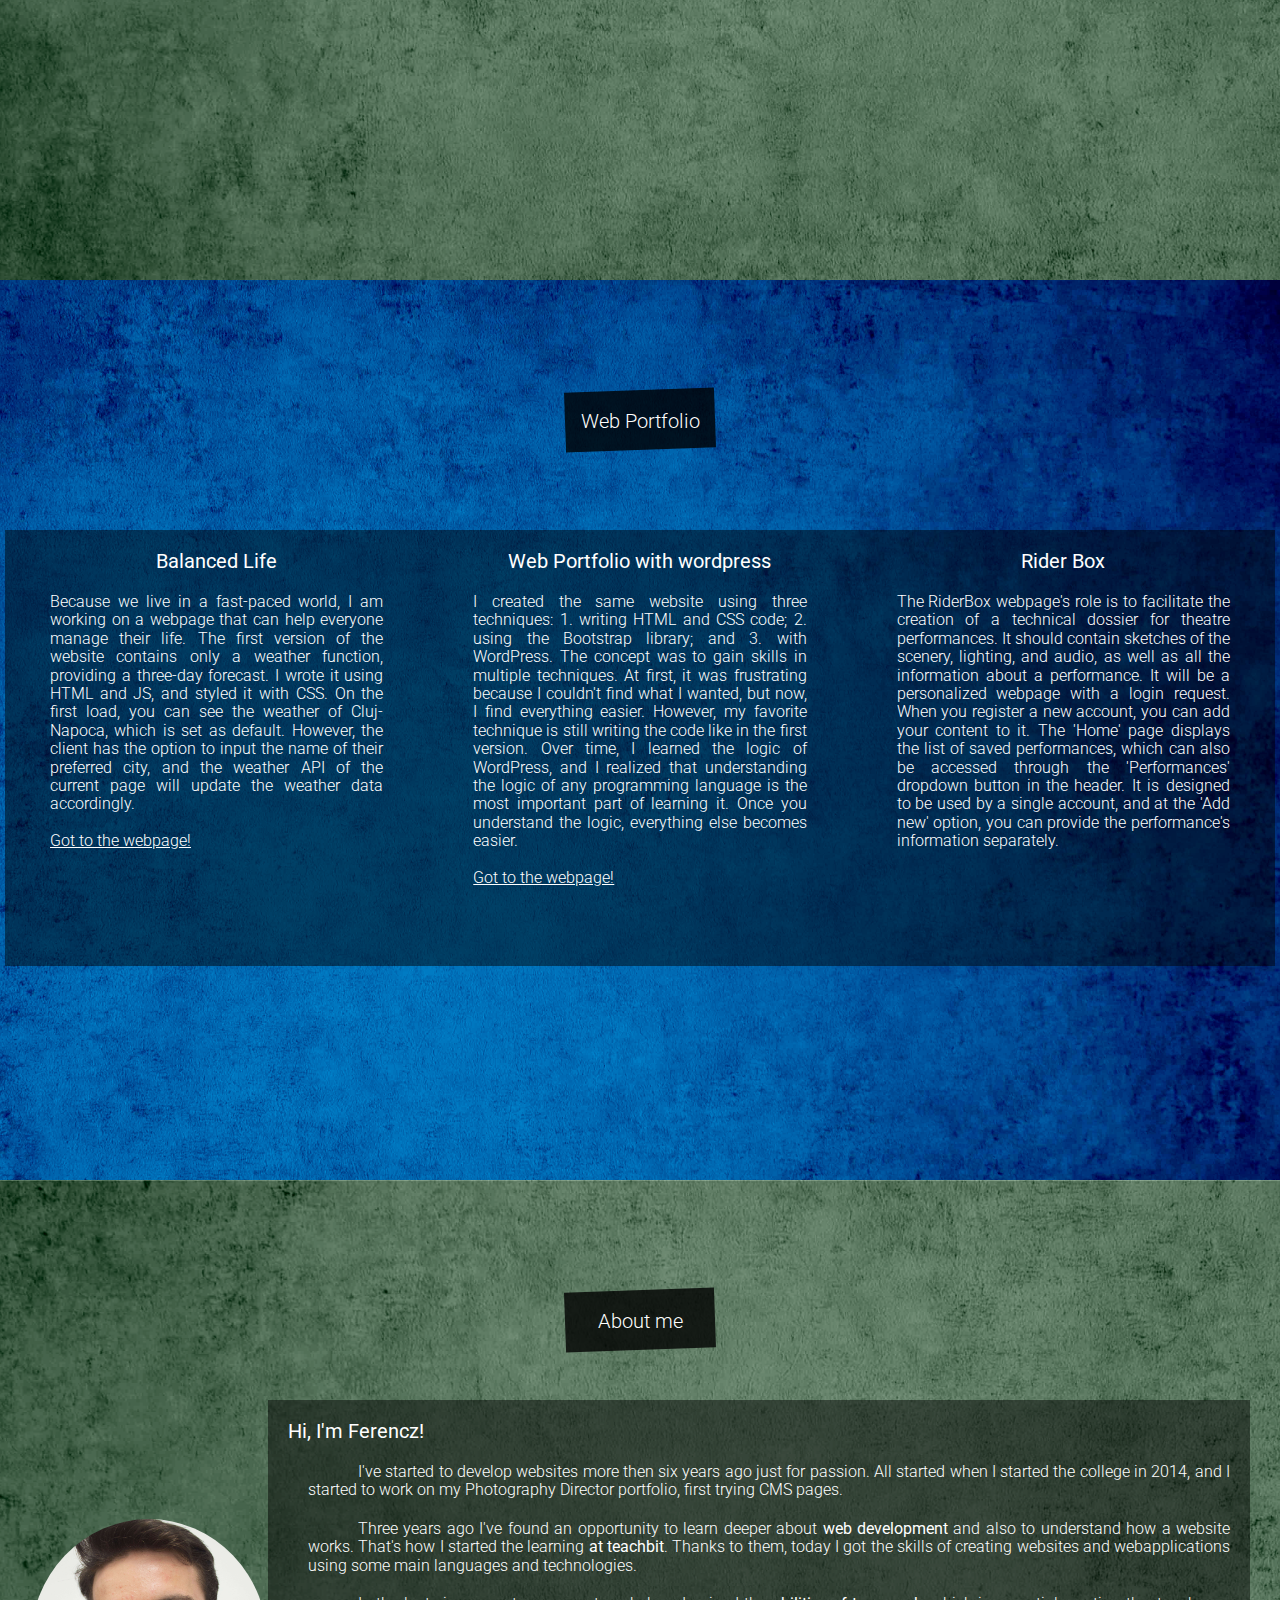
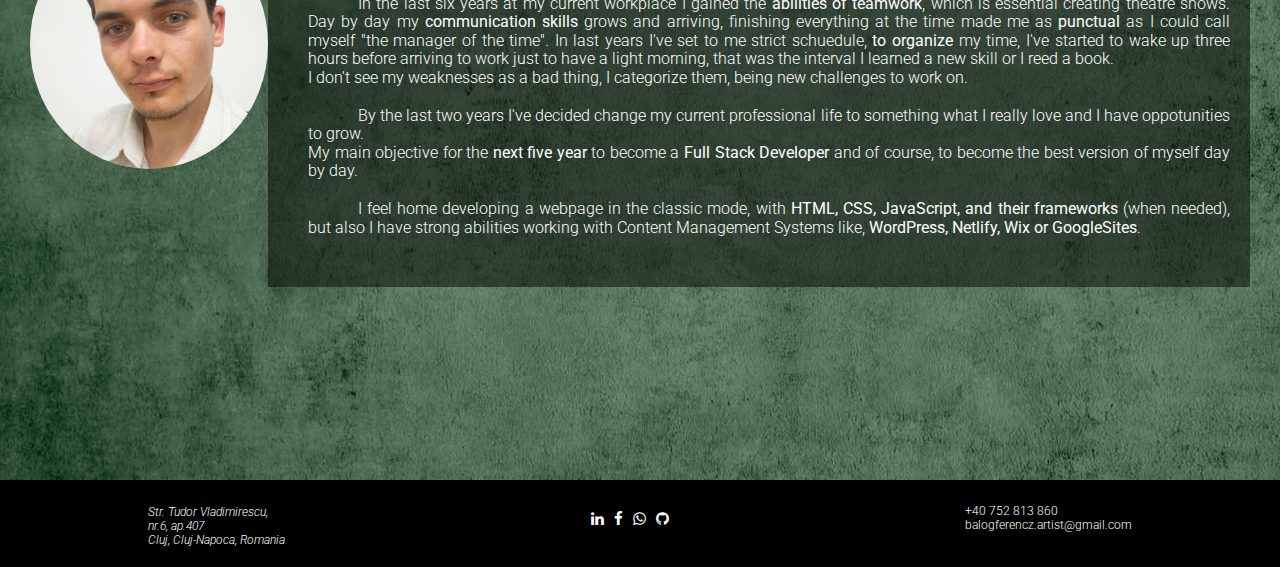
==== commit 197ac032: "." ====
--- a/index.html
+++ b/index.html
@@ -112,7 +112,46 @@
             <div class="grid clearfix section-1-2-inner-container overlay">
                 <div class="grid-box box-third section-1-2-box">
 
-                    <h3>RiderBox webpage</h3>
+                    <h3>Balanced Life</h3>
+
+                    <p>
+                        Because we live in a fast-paced world, I am working on a webpage 
+                        that can help everyone manage their life. The first version of the 
+                        website contains only a weather function, providing a three-day forecast. 
+                        I wrote it using HTML and JS, and styled it with CSS. On the first load, 
+                        you can see the weather of Cluj-Napoca, which is set as default. However, 
+                        the client has the option to input the name of their preferred city, and 
+                        the weather API of the current page will update the weather data accordingly.
+                        <br><br>
+                        <a href="https://balancedlife.netlify.app/index.html">Got to the webpage!</a> <br>
+                        <!-- <a href="#">Read more on the blog</a> -->                        
+                    </p>
+                    
+
+                    <!-- <embed class="video" style="width: 250px;" src="https://www.youtube.com/embed/oUuTgYsEcFI"></embed> -->
+                </div>
+                <div class="grid-box box-third">
+
+                    <h3>Web Portfolio with wordpress</h3>
+
+                    <p>
+                        I created the same website using three techniques: 
+                        1. writing HTML and CSS code; 2. using the Bootstrap 
+                        library; and 3. with WordPress. The concept was to gain 
+                        skills in multiple techniques. At first, it was frustrating 
+                        because I couldn't find what I wanted, but now, I find everything 
+                        easier. However, my favorite technique is still writing the code 
+                        like in the first version. Over time, I learned the logic of WordPress, 
+                        and I realized that understanding the logic of any programming 
+                        language is the most important part of learning it. Once you 
+                        understand the logic, everything else becomes easier. <br> <br>
+                        <a href="https://bferenczdev.wordpress.com">Got to the webpage!</a><br>
+                        <!-- <a href="#">Read more on the blog</a> -->
+                    </p>
+                </div>
+                <div class="grid-box box-third">
+
+                    <h3>Rider Box</h3>
 
                     <p>
                         The RiderBox webpage's role is to facilitate the creation of 
@@ -128,46 +167,6 @@
                         <br><br>
                         <!-- <a href="#">Read more on the blog</a> -->
                     </p>
-                    
-
-                    <!-- <embed class="video" style="width: 250px;" src="https://www.youtube.com/embed/oUuTgYsEcFI"></embed> -->
-                </div>
-                <div class="grid-box box-third">
-
-                    <h3>Web Portfolio with wordpress</h3>
-
-                    <p>
-                        I created the same website using three techniques: 
-                        1. writing HTML and CSS code; 2. using the Bootstrap 
-                        library; and 3. with WordPress. The concept was to gain 
-                        skills in multiple techniques. At first, it was frustrating 
-                        because I couldn't find what I wanted, but now, I find everything 
-                        easier. However, my favorite technique is still writing the code 
-                        like in the first version. Over time, I learned the logic of WordPress, 
-                        and I realized that understanding the logic of any programming 
-                        language is the most important part of learning it. Once you 
-                        understand the logic, everything else becomes easier. <br> <br>
-                        <a href="https://bferenczdev.wordpress.com">Check it out here!</a><br>
-                        <!-- <a href="#">Read more on the blog</a> -->
-                    </p>
-                </div>
-                <div class="grid-box box-third">
-
-                    <h3>Balanced Life</h3>
-
-                    <p>
-                        Because we live into running world, I`m working on a webpage 
-                        whitch can help everyone to manage his life. <br>
-                        The first version of the website contains only a weather function, 
-                        having three day forecast. <br>
-                        I wrote it using html and js, styled with css. On first load you see the weather of Cluj-Napoca, 
-                        which is set being default but the client has the option to give
-                        the name of prefered city and the weather API of the current page by
-                        getting the new value changes the weather data.
-                        <br><br>
-                        <a href="https://balancedlife.netlify.app/index.html">Got to the webpage</a> <br>
-                        <!-- <a href="#">Read more on the blog</a> -->
-                    </p>
                 </div>
             </div>
         </section>
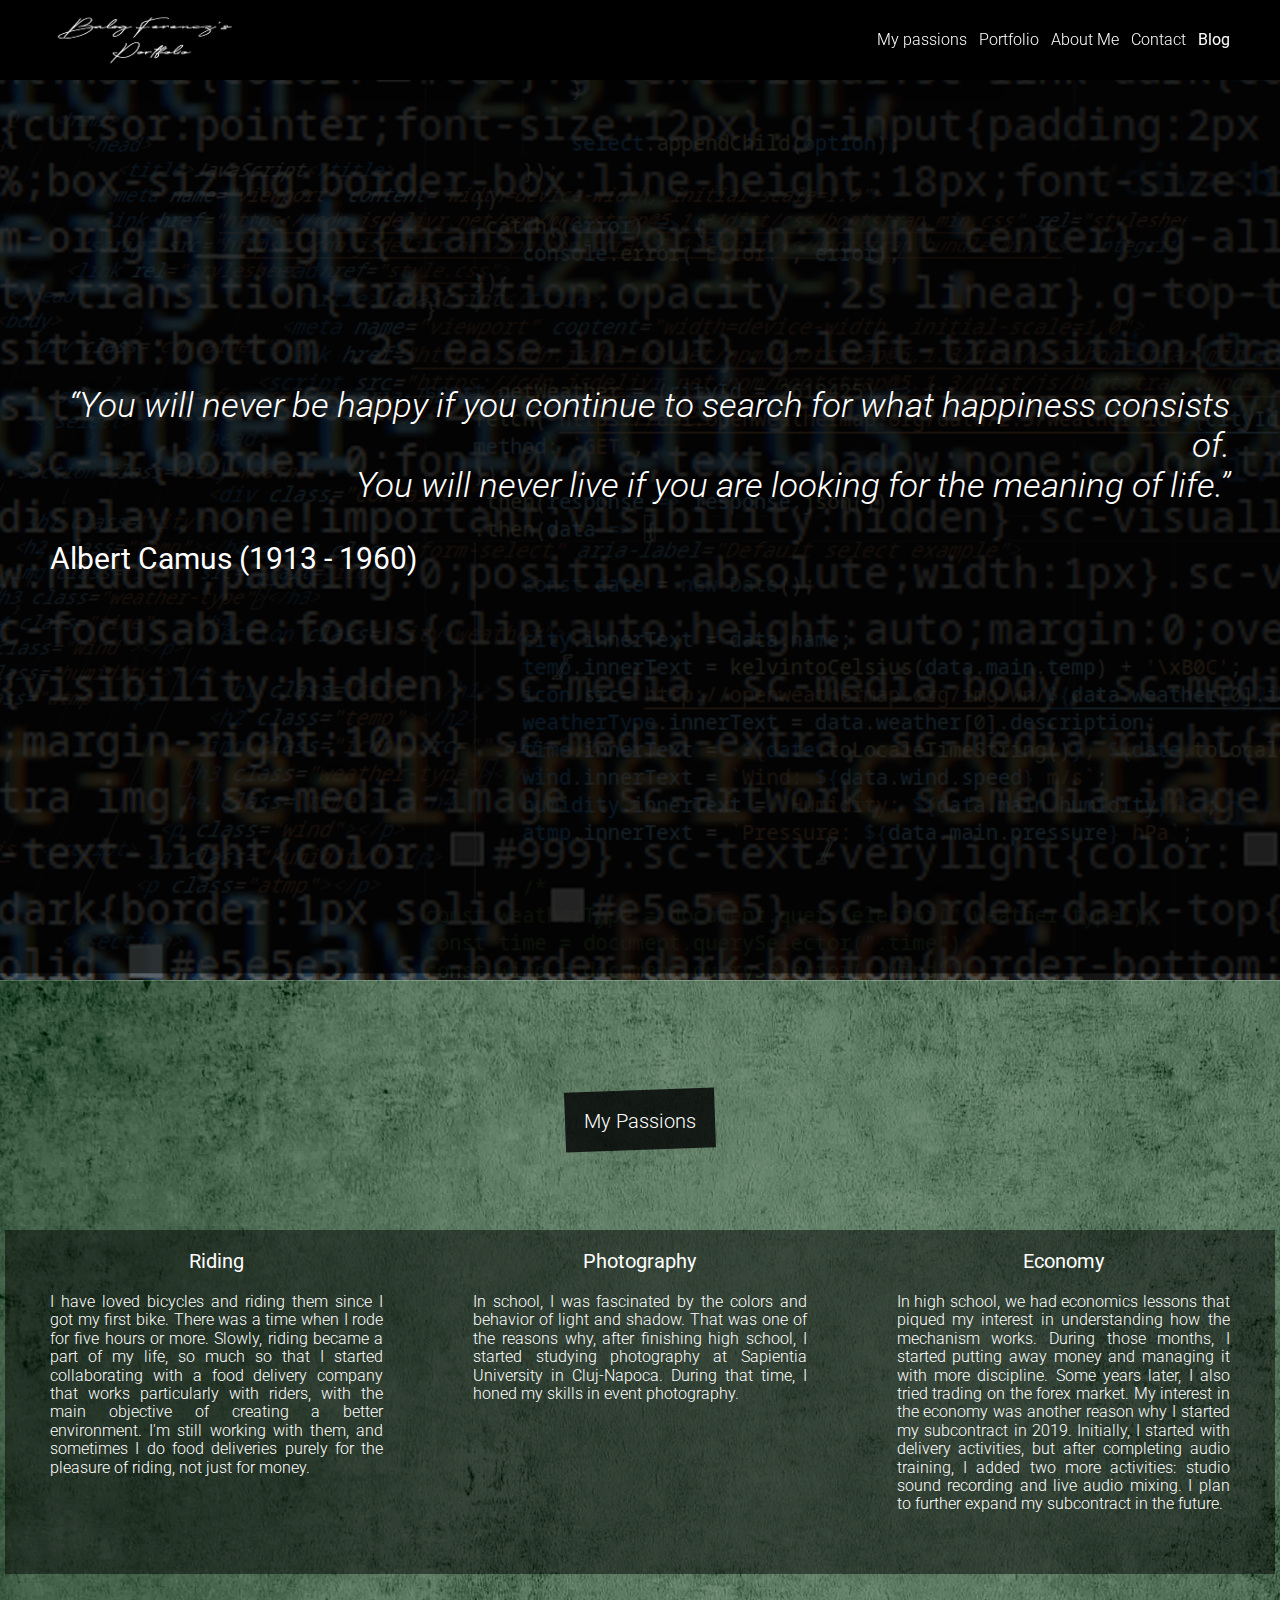
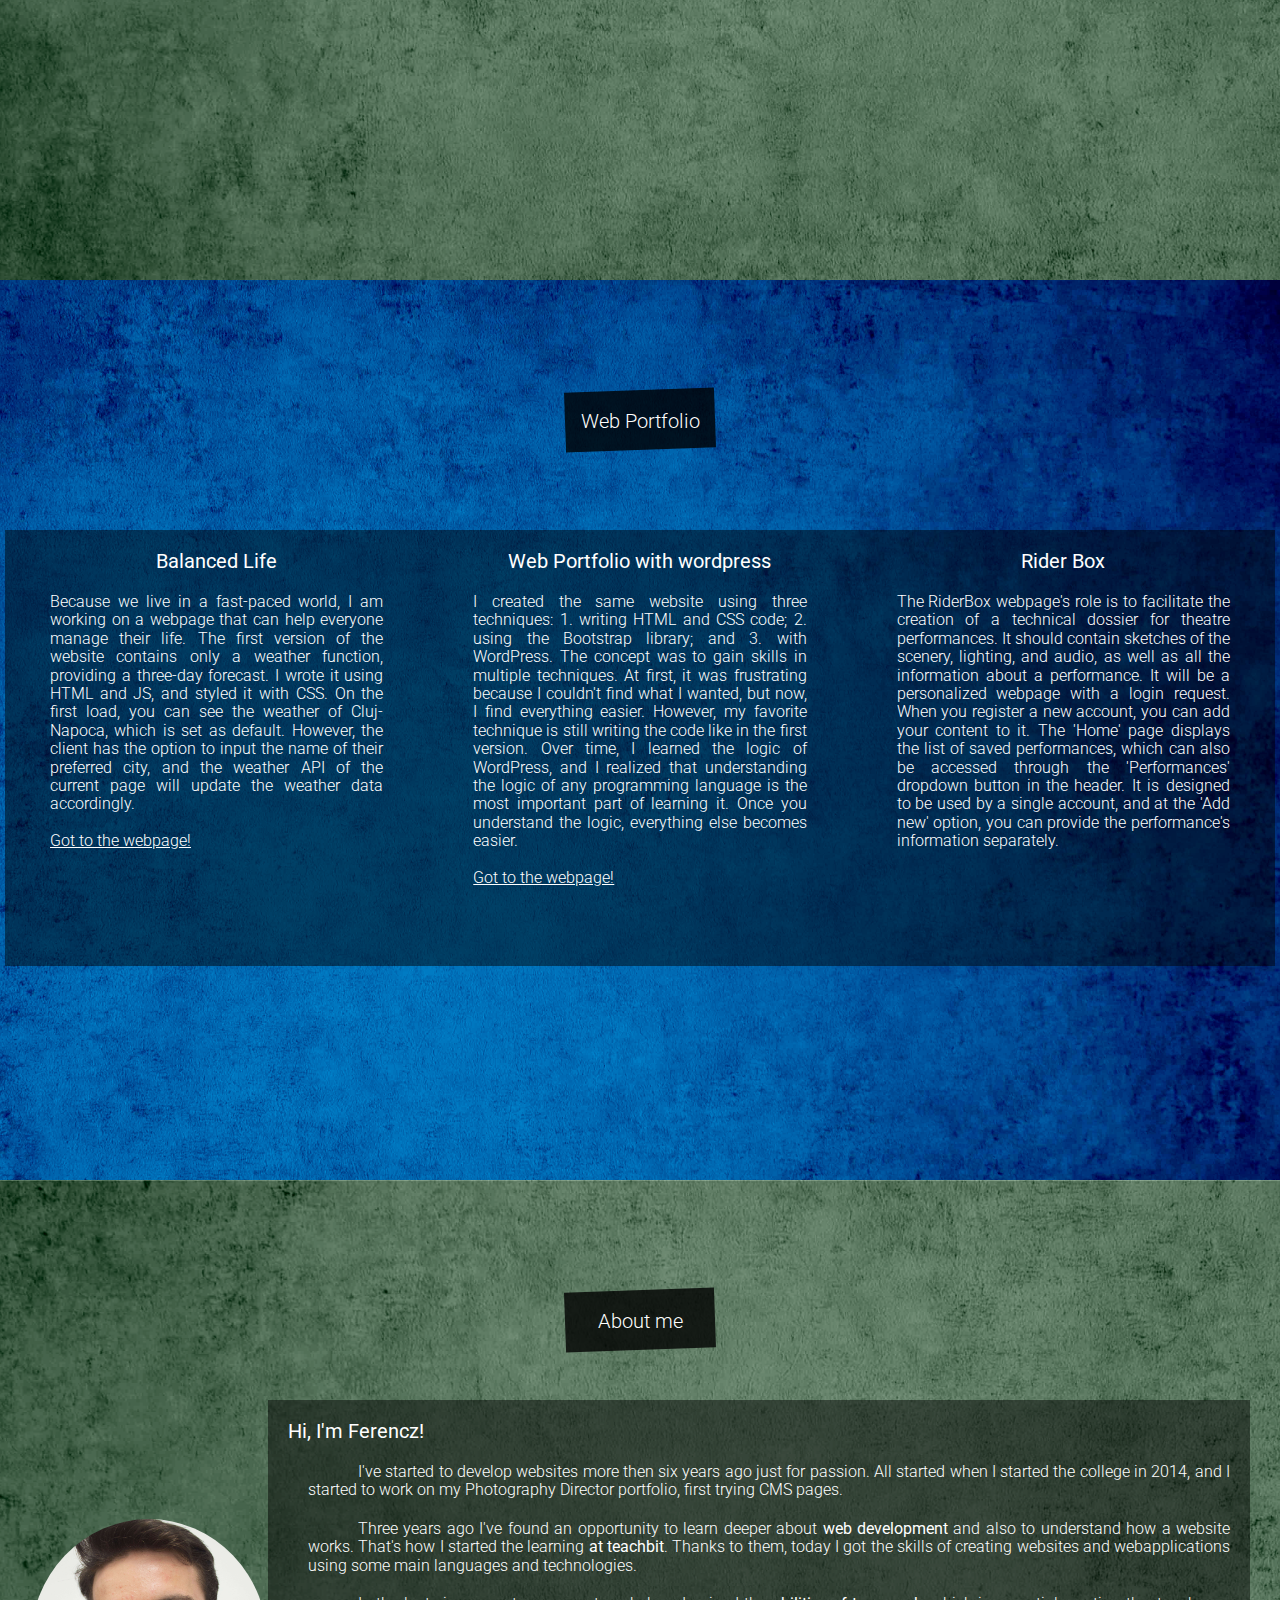
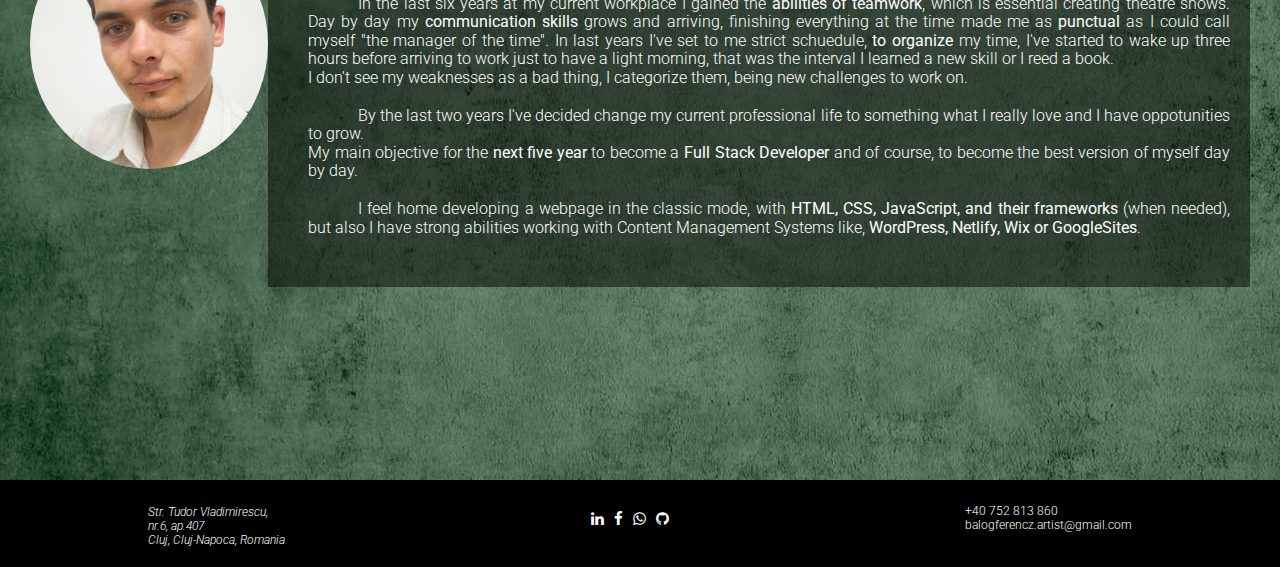
==== commit a8d79d79: "> added two project to the blog" ====
--- a/index.html
+++ b/index.html
@@ -25,7 +25,7 @@
                 <a href="#section-2">Portfolio</a>
                 <a href="#section-4">About Me</a>
                 <a href="#section-5">Contact</a>
-             <!-- <a href="/blog.html">Blog</a> -->
+                <a href="/index.html"><strong>Blog</strong></a>
                 
             </nav>
         </header>
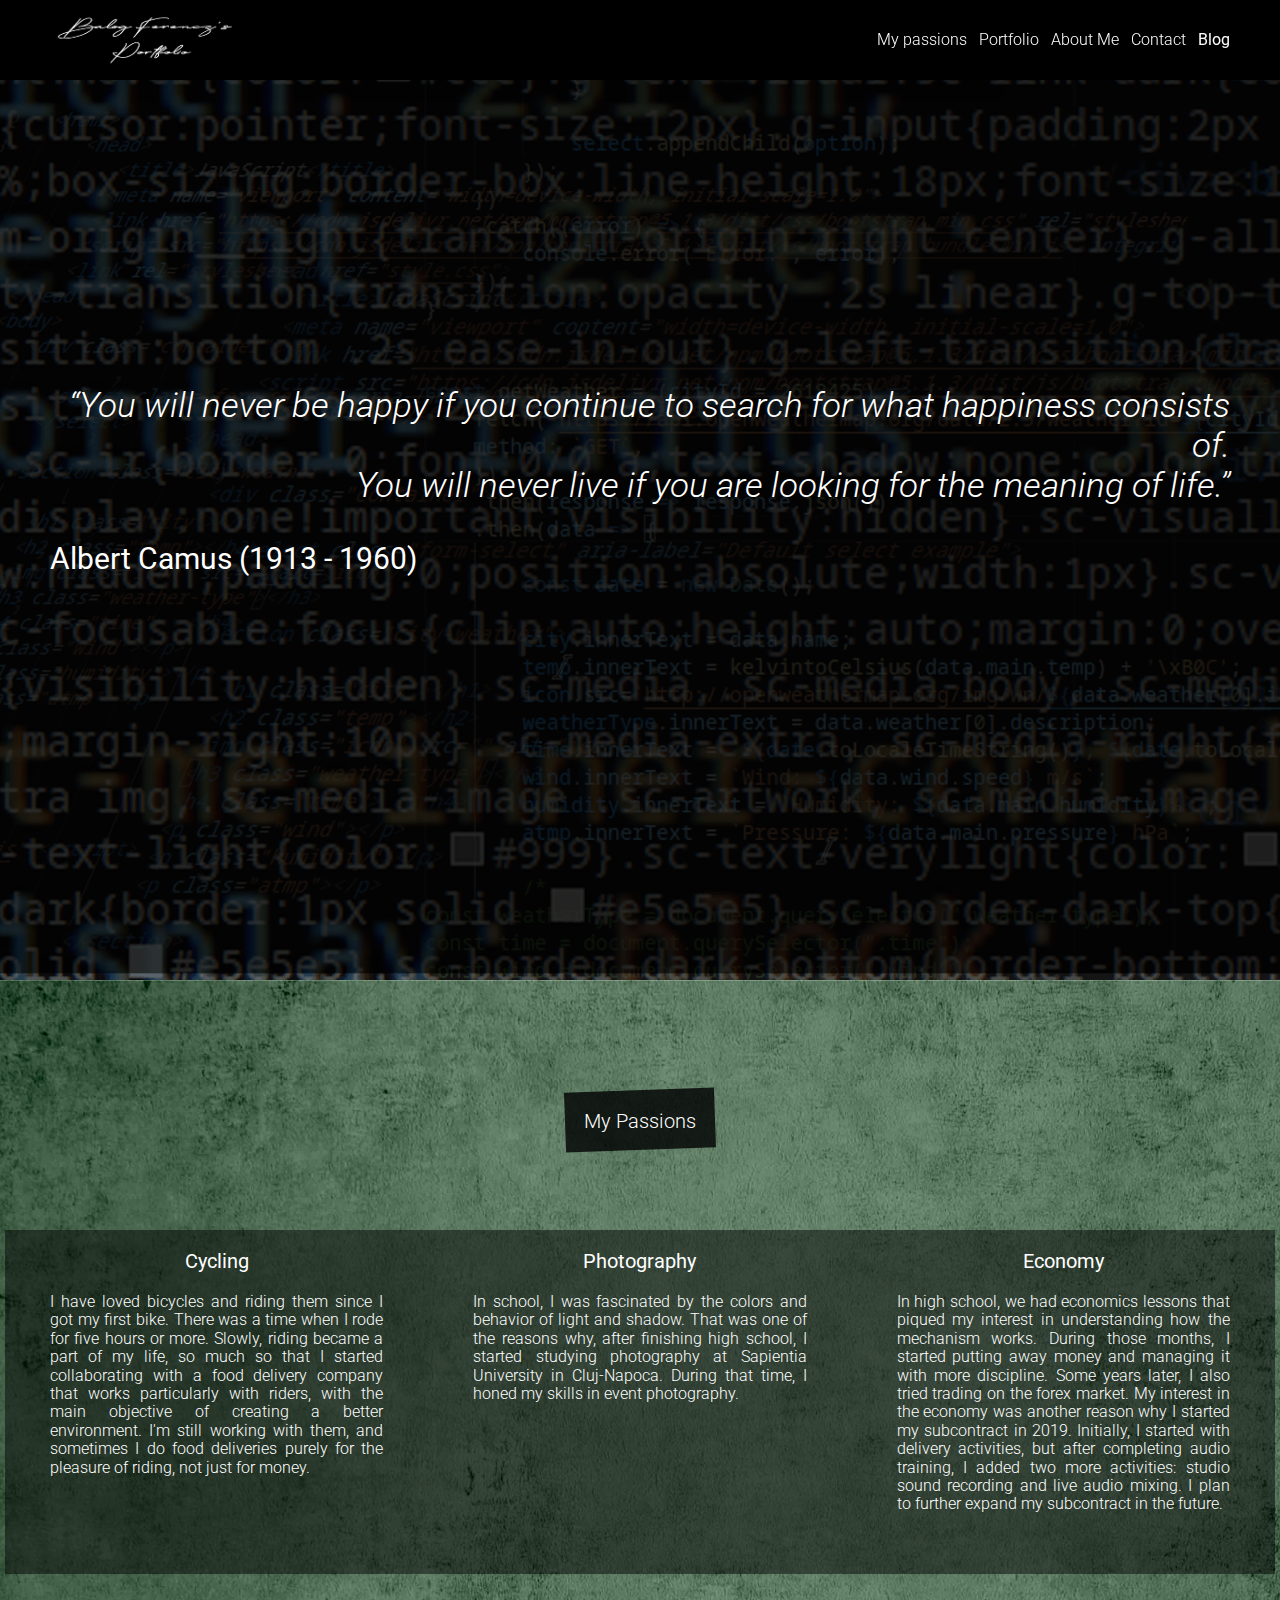
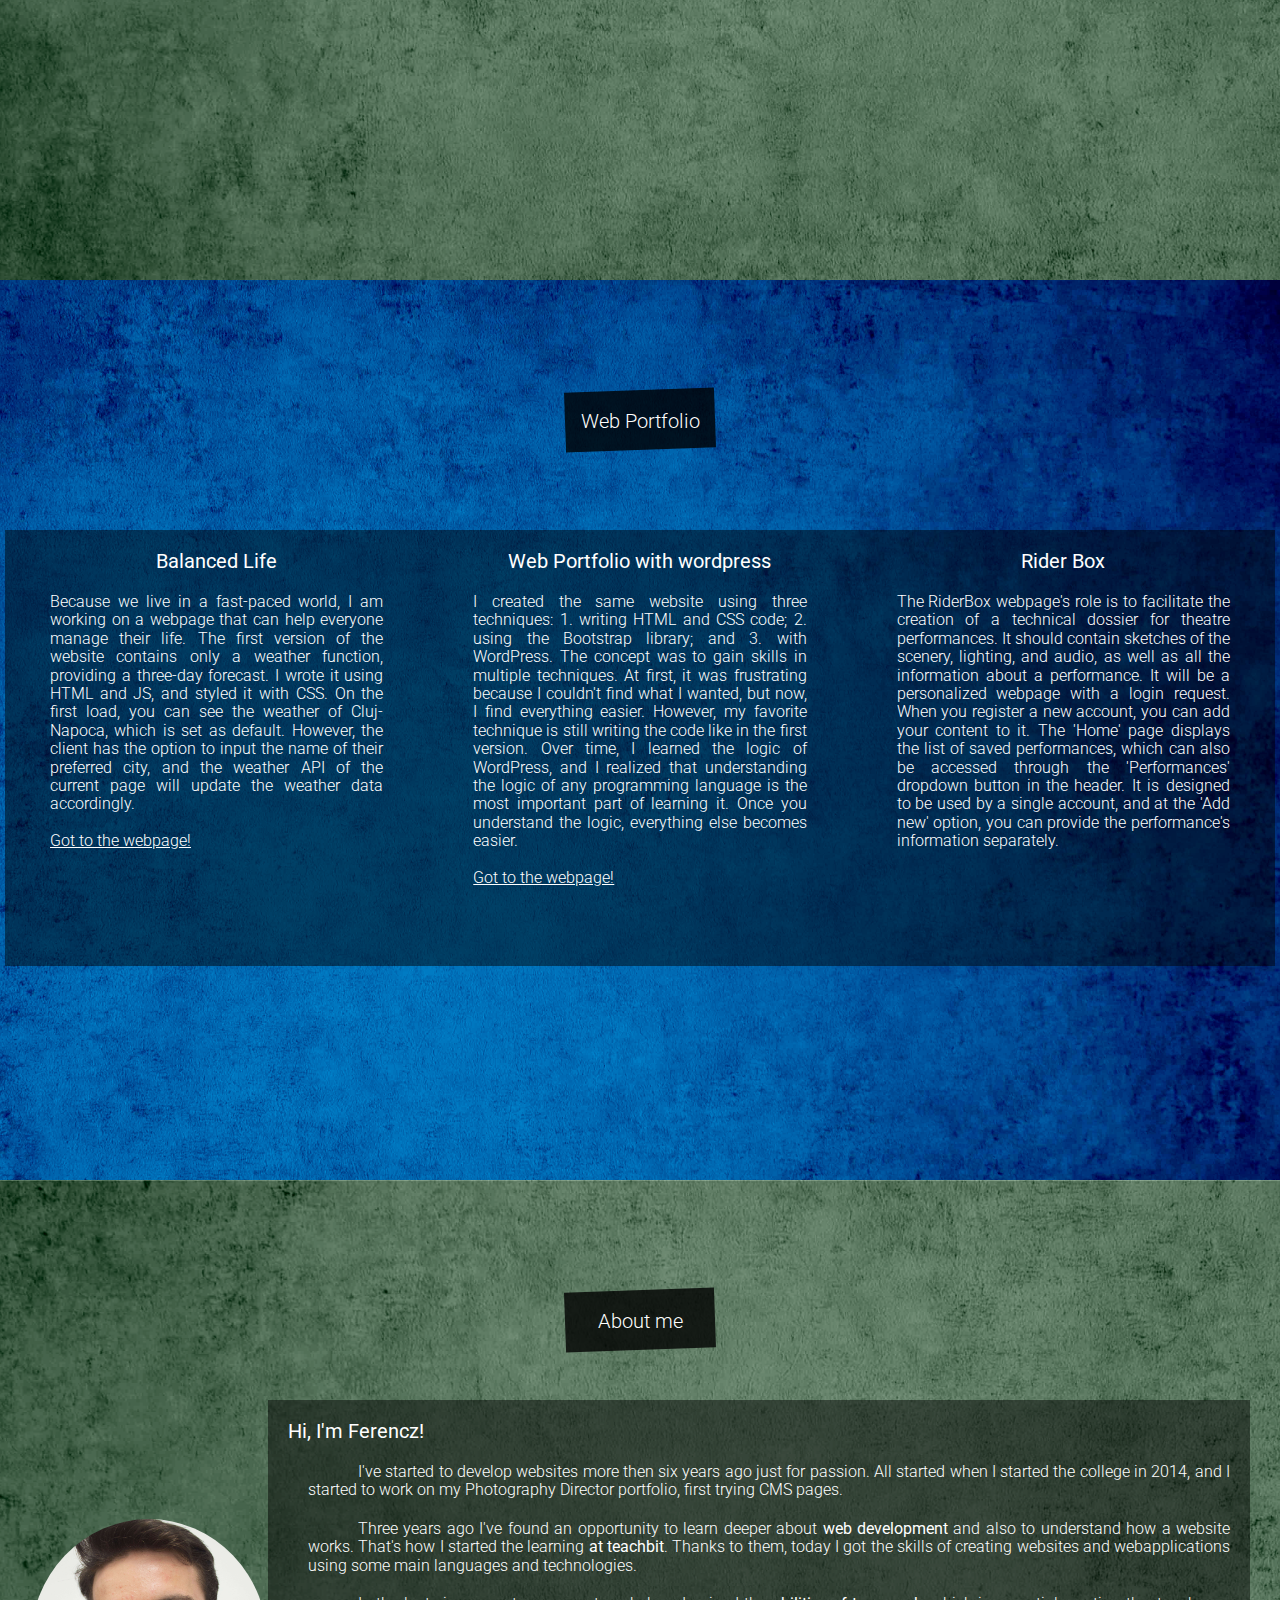
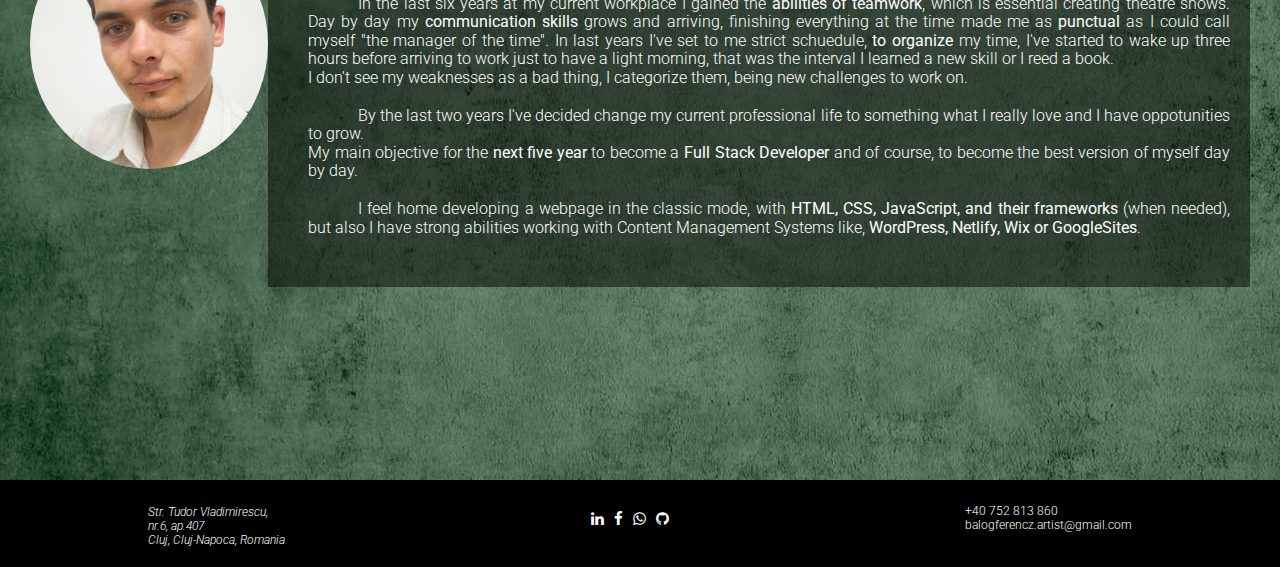
==== commit 01de223e: "Update index.html" ====
--- a/index.html
+++ b/index.html
@@ -25,7 +25,7 @@
                 <a href="#section-2">Portfolio</a>
                 <a href="#section-4">About Me</a>
                 <a href="#section-5">Contact</a>
-                <a href="/index.html"><strong>Blog</strong></a>
+                <a href="/blog.html"><strong>Blog</strong></a>
                 
             </nav>
         </header>
@@ -58,7 +58,7 @@
             <div class="grid clearfix section-1-2-inner-container overlay">
                 <div class="grid-box box-third grid1">
 
-                    <h3>Riding</h3>
+                    <h3>Cycling</h3>
 
                     <p>
                         I have loved bicycles and riding them since I got my first bike. 
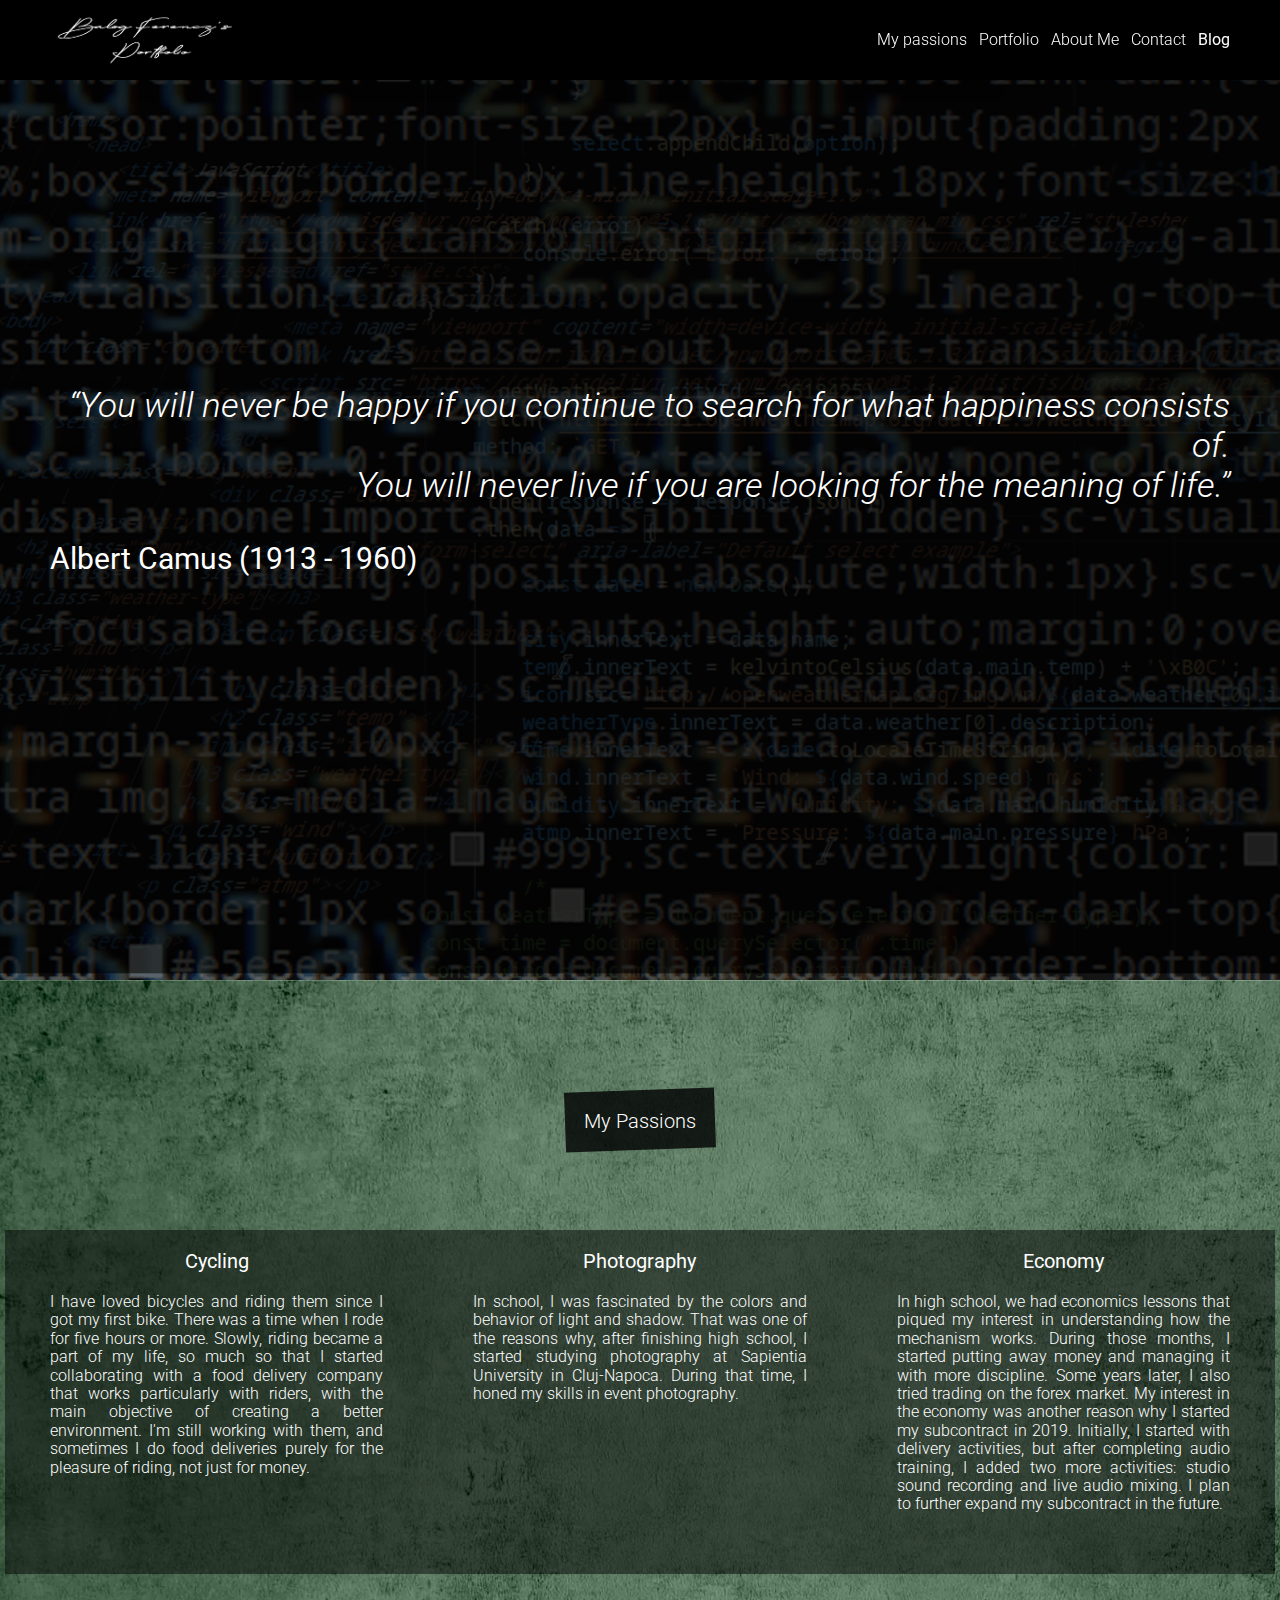
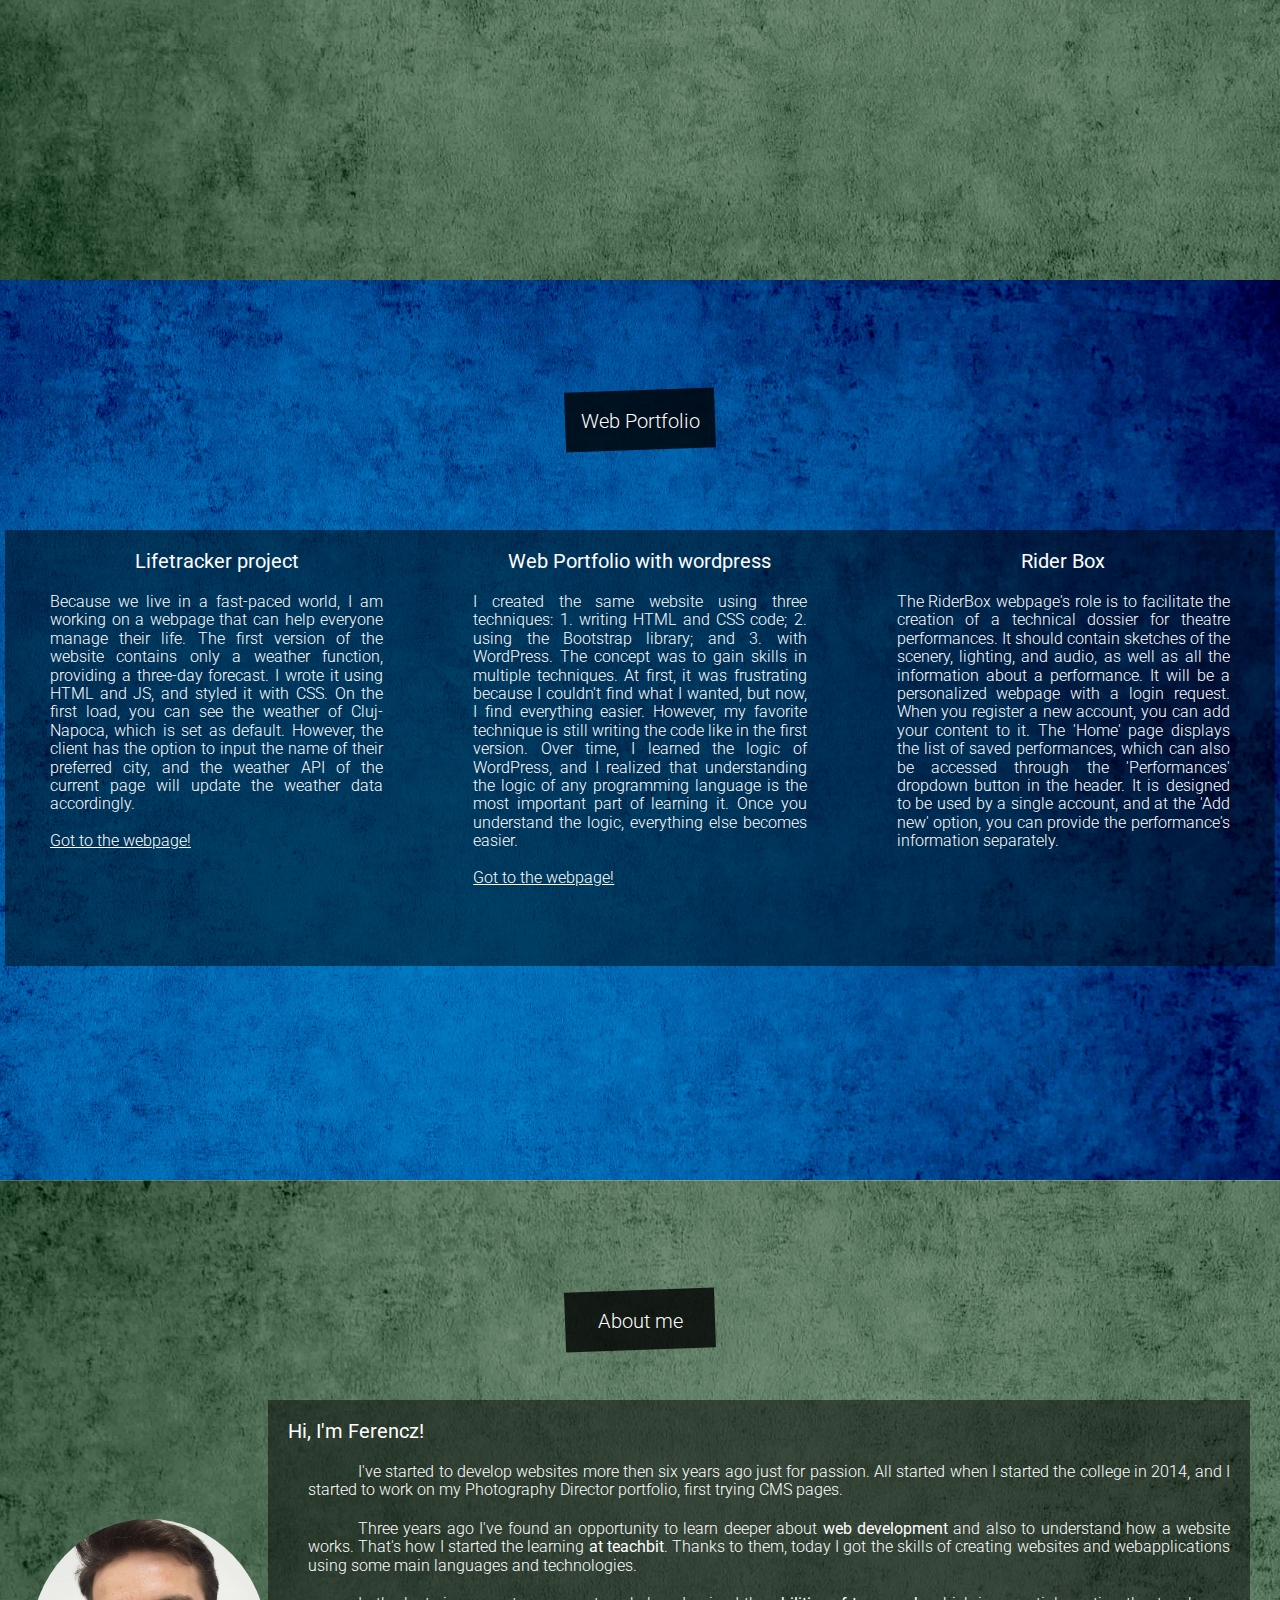
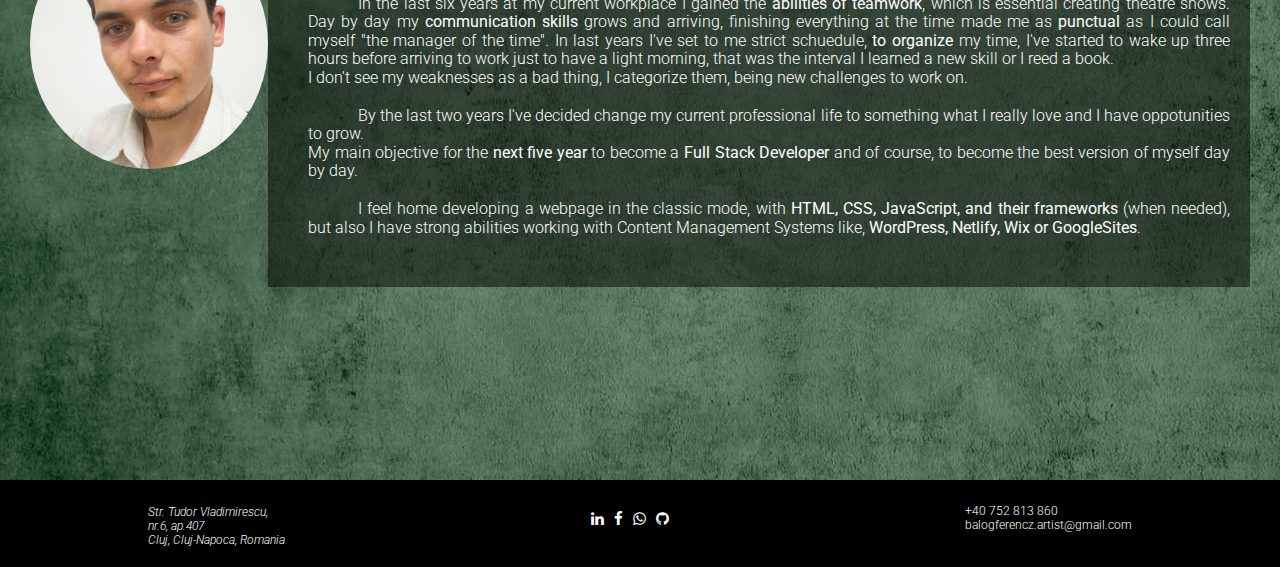
==== commit 66f96ea2: "Update index.html" ====
--- a/index.html
+++ b/index.html
@@ -112,7 +112,7 @@
             <div class="grid clearfix section-1-2-inner-container overlay">
                 <div class="grid-box box-third section-1-2-box">
 
-                    <h3>Balanced Life</h3>
+                    <h3>Lifetracker project</h3>
 
                     <p>
                         Because we live in a fast-paced world, I am working on a webpage 
@@ -123,7 +123,7 @@
                         the client has the option to input the name of their preferred city, and 
                         the weather API of the current page will update the weather data accordingly.
                         <br><br>
-                        <a href="https://balancedlife.netlify.app/index.html">Got to the webpage!</a> <br>
+                        <a href="https://mylifedash.netlify.app/index.html">Got to the webpage!</a> <br>
                         <!-- <a href="#">Read more on the blog</a> -->                        
                     </p>
                     
